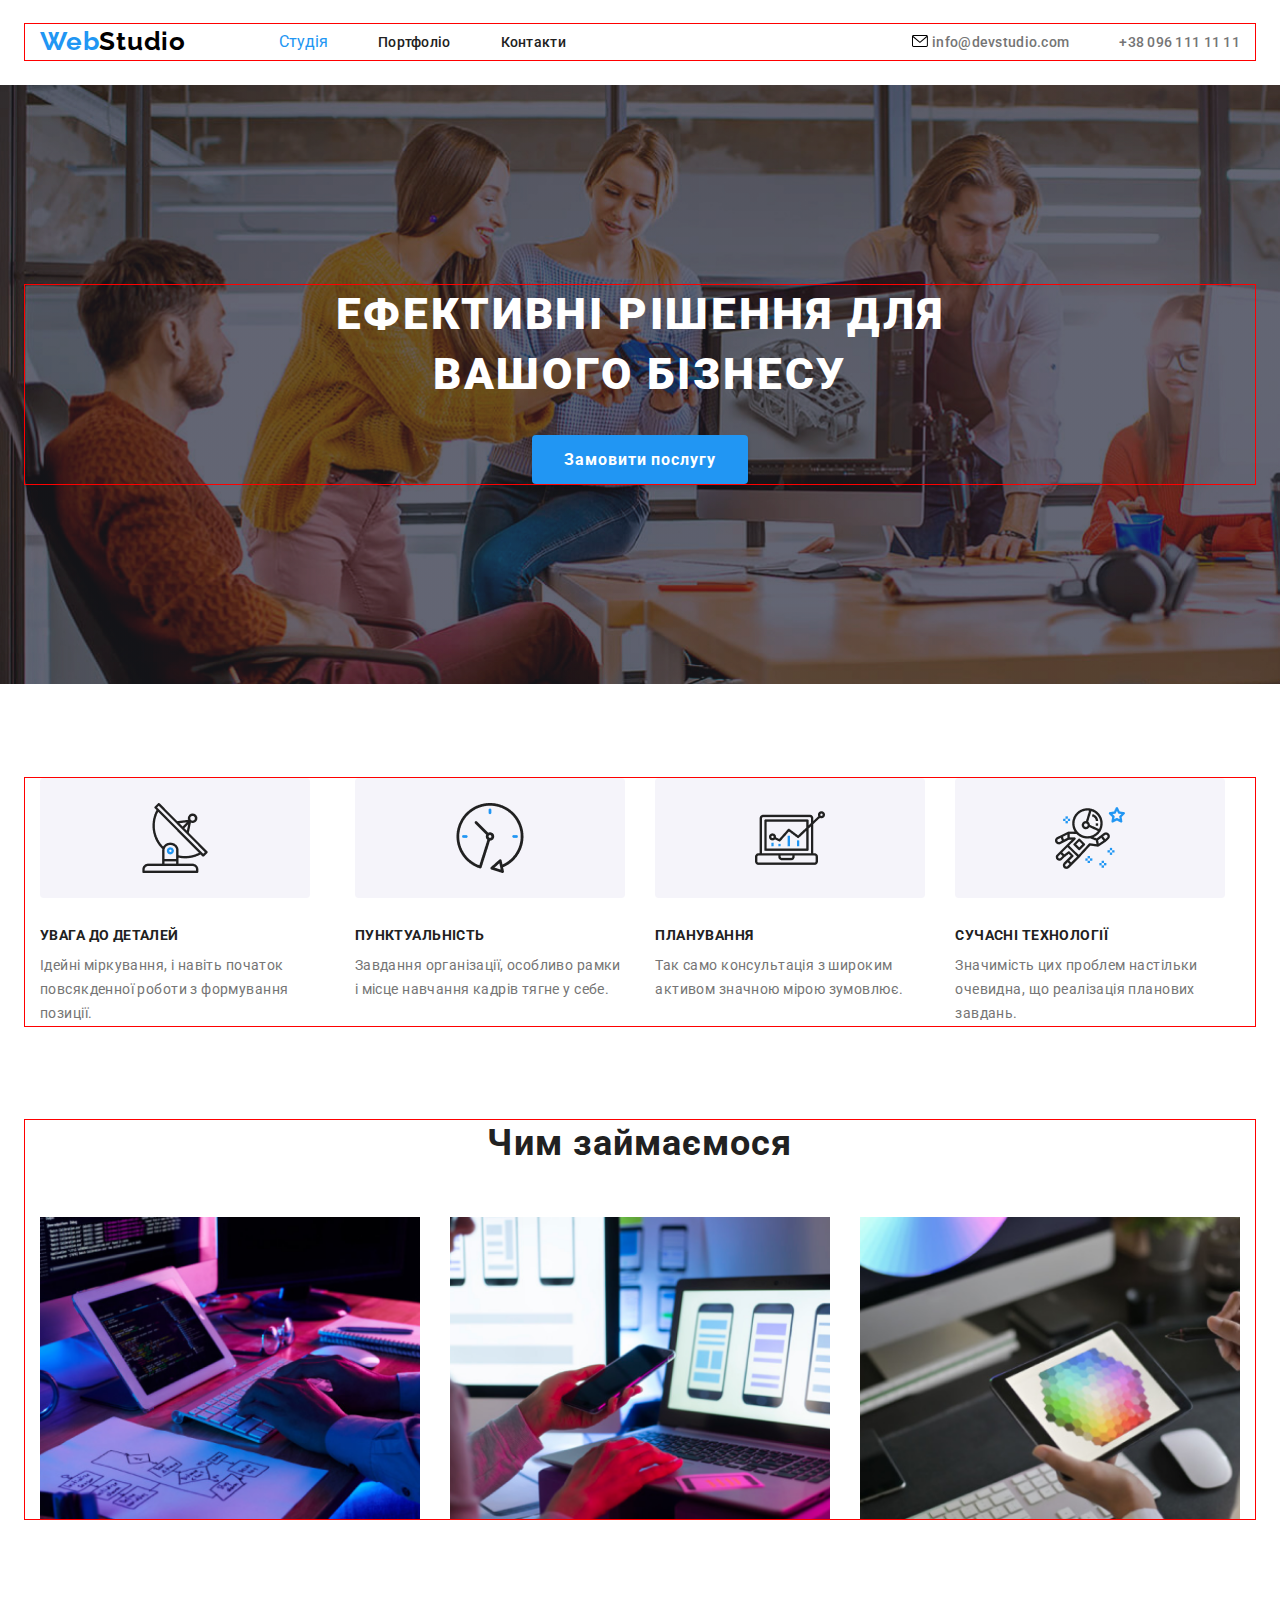
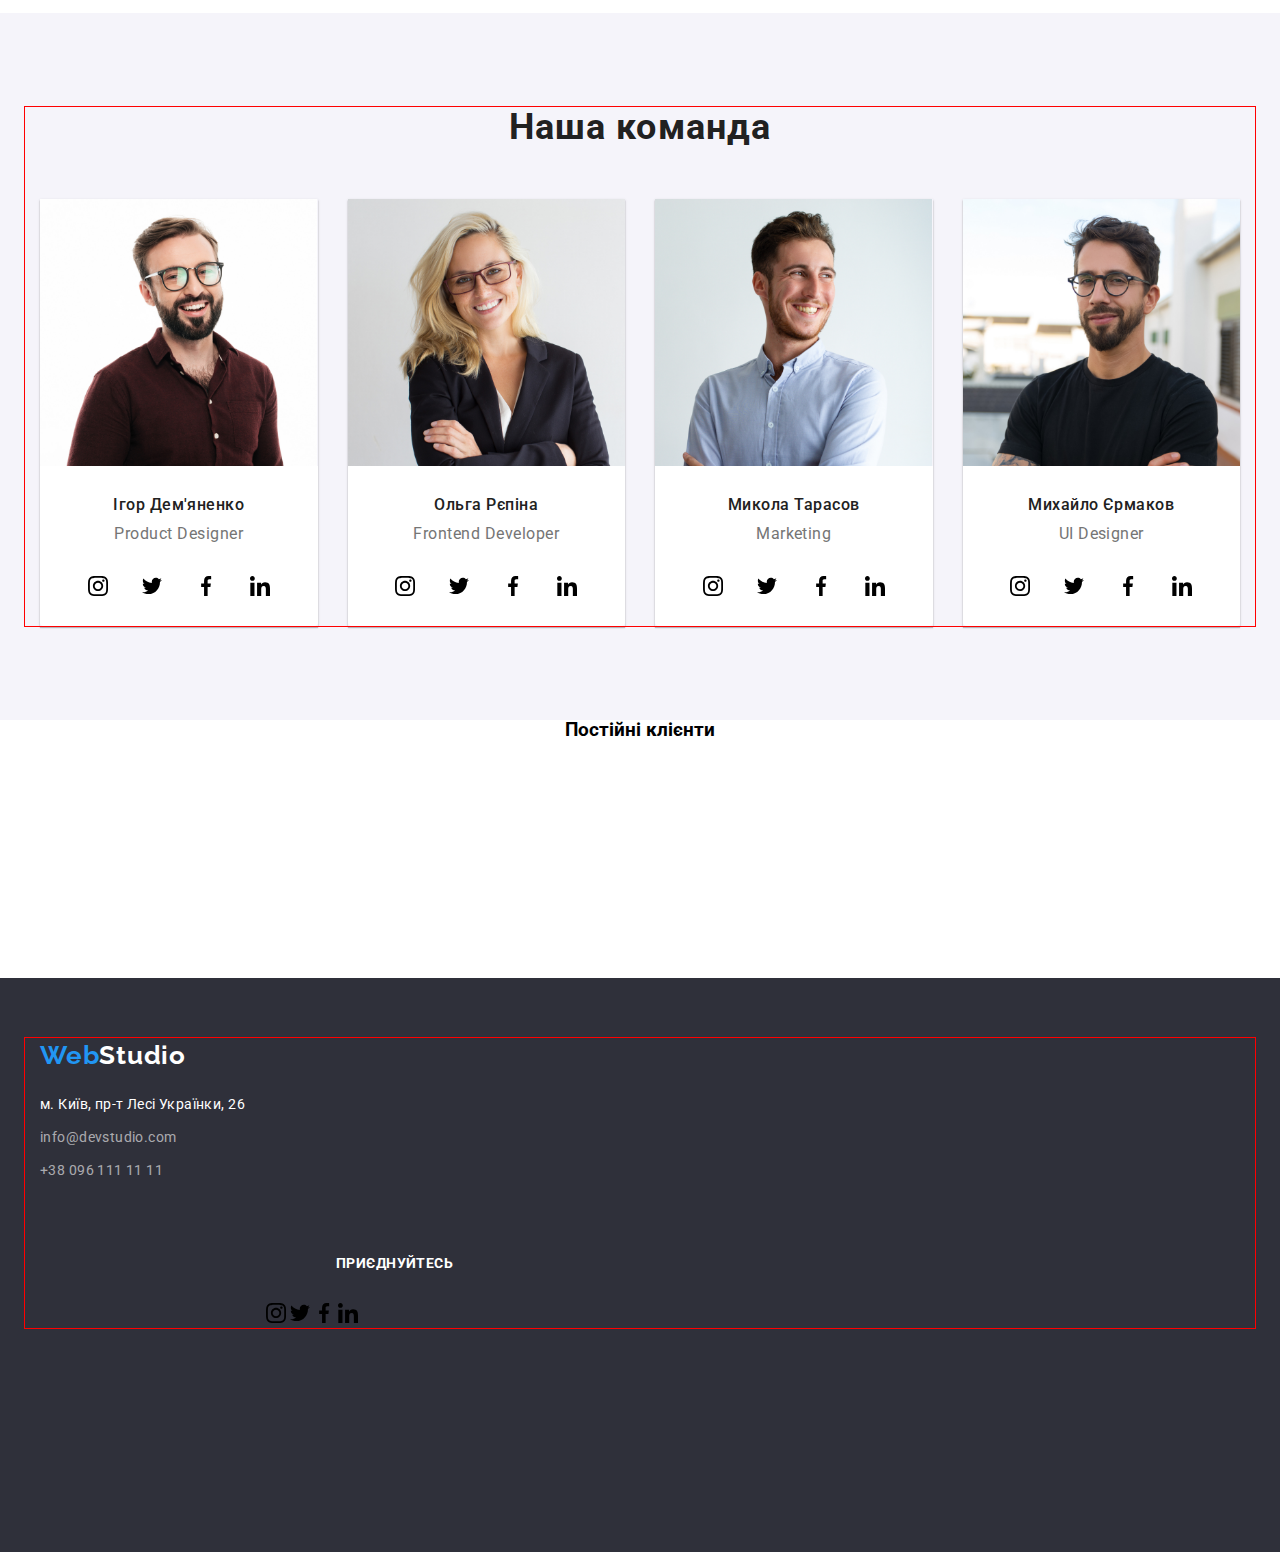
==== index.html @ fc120de4 "push" ====
<!DOCTYPE html>
<html lang="uk">
  <head>
    <meta charset="UTF-8" />
    <meta name="viewport" content="width=device-width, initial-scale=1.0" />
    <link rel="preconnect" href="https://fonts.googleapis.com" />
    <title>Домашння робота номер 4</title>
    <link rel="preconnect" href="https://fonts.gstatic.com" crossorigin />
    <link
      href="https://fonts.googleapis.com/css2?family=Raleway:ital,wght@0,100..900;1,100..900&display=swap"
      rel="stylesheet"
    />
    <link rel="preconnect" href="https://fonts.googleapis.com" />
    <link rel="preconnect" href="https://fonts.gstatic.com" crossorigin />
    <link
      href="https://fonts.googleapis.com/css2?family=Raleway:ital,wght@0,100..900;1,100..900&family=Roboto:ital,wght@0,100;0,300;0,400;0,500;0,700;0,900;1,100;1,300;1,400;1,500;1,700;1,900&display=swap"
      rel="stylesheet"
    />
    <link rel="stylesheet" href="./css/style.css" />
    <link rel="stylesheet" href="./css/normalize.css">
    <link rel="stylesheet" href="./css/reset.css">
  </head>
  <body>
    <header class="header">
      <div class="container header-box">
        <a href="./index.html" class="header-logo"><span class="header-blue">Web</span>Studio</a>
      <nav class="header-nav">
        <ul class="header-list">
          <li class="header-item">
            <a class="nav-studio" href="./index.html">Студія</a>
          </li>
          <li class="header-item">
            <a class="nav-link" href="./portfolio.html">Портфоліо</a>
          </li>
          <li class="header-item">
            <a class="nav-link" href="#">Контакти</a>
          </li>
        </ul>
      </nav>
        <ul class="contact-list">
          <li class="contact-item">
          
            <svg class="envelope-icon"> 
              <use href="/symbol.svg#icon-konvert"> 
            
              </use>
            </svg>
            <a class="contact-link" href="mailto:info@devstudio.com">info@devstudio.com</a>
          </li>
          <li class="contact-item">
            <src class="smartphone-icon">
              <use href="/symbol.svg#icon-smartphone">

              </use>
            </src>
           
            <a class="contact-link" href="tel:+380961111111">+38 096 111 11 11</a>
          </li>
        </ul>
    </div>
    </header>
    <main>
      <section class="hero">
        <div class="container">
        <h1 class="hero-title">Ефективні рішення для вашого бізнесу</h1>
        <button class="hero-button">Замовити послугу</button>
      </div>
      </section>  
      <section class="advantages">
        <div class="container">
        <ul class="advantages-list">
          <li class="advantages-item">
            <h3 class="list-title">УВАГА ДО ДЕТАЛЕЙ</h3>
            <p class="advantages-text">
              Ідейні міркування, і навіть початок повсякденної роботи з
              формування позиції.
            </p>
          </li>
          <li class="advantages-item">
            <h3 class="list-title">ПУНКТУАЛЬНІСТЬ</h3>
            <p class="advantages-text">
              Завдання організації, особливо рамки і місце навчання кадрів тягне
              у себе.
            </p>
          </li>
          <li class="advantages-item">
            <h3 class="list-title">ПЛАНУВАННЯ</h3>
            <p class="advantages-text">
              Так само консультація з широким активом значною мірою зумовлює.
            </p>
          </li>
          <li class="advantages-item">
            <h3 class="list-title">СУЧАСНІ ТЕХНОЛОГІЇ</h3>
            <p class="advantages-text">
              Значимість цих проблем настільки очевидна, що реалізація планових
              завдань.
            </p>
          </li>
        </ul>
      </div>
      </section>
      <section class="work">
        <div class="container">
        <h2 class="work-title">Чим займаємося</h2>
        <ul class="work-list">
          <li class="work-item">
            <img src="./img/program.png" alt="Написання коду" class="work-img"/>
          </li>
          <li class="work-item">
            <img src="./img/telefon.png" alt="Розробка сайту" class="work-img"/>
          </li>
          <li class="work-item">
            <img src="./img/tablet.png" alt="Дизайн сайту" class="work-img" />
          </li>
        </ul>
      </div>
      </section>
      <section class="team-section">
        <div class="container">
          <h2 class="team-title">Наша команда</h2>
        <ul class="team-box">
          <li class="team-item">
            <img
              src="./img/igor.jpg"
              alt="молодяга в коричневій сорочці"
              class="team-picture"
            />
            <div class="team-vraper">
            <h3 class="team-list">Ігор Дем'яненко</h3>
            <p class="team-text">Product Designer</p>
          <ul class="vraper-item">
            <li class="vraper-list">
              <svg class="footer-icon">
                <use href="/symbol.svg#icon-instagram"></use>
              </svg>
             <svg class="footer-icon">
              <use href="/symbol.svg#icon-twitter"></use>
             </svg>
              <svg class="footer-icon">
                <use href="/symbol.svg#icon-facebook"></use>
              </svg>
              <svg class="footer-icon">
                <use href="/symbol.svg#icon-linkedin"></use>
              </svg>
          </li>
          </ul>
          
         
          </li>
          <li class="team-item">
            <img
              src="./img/olga.jpg"
              alt=" жінка в чорному піджаку"
              class="team-picture"/>
            <div class="team-vraper">
            <h3 class="team-list">Ольга Рєпіна</h3>
            <p class="team-text">Frontend Developer</p>
          <ul class="vraper-item">
              <li class="vraper-list">
                <svg class="footer-icon">
                  <use href="/symbol.svg#icon-instagram"></use>
                </svg>
               <svg class="footer-icon">
                <use href="/symbol.svg#icon-twitter"></use>
               </svg>
                <svg class="footer-icon">
                  <use href="/symbol.svg#icon-facebook"></use>
                </svg>
                <svg class="footer-icon">
                  <use href="/symbol.svg#icon-linkedin"></use>
                </svg>
            </li>
            </ul>
          </div>
          </li>
          <li class="team-item">
            <img
              src="./img/mikola.jpg"
              alt="молодяга в блакиній сорочці"
              class="team-picture"
            />
            <div class="team-vraper">
            <h3 class="team-list">Микола Тарасов</h3>
            <p class="team-text">Marketing</p>
          <ul class="vraper-item">
              <li class="vraper-list">
                <svg class="footer-icon">
                  <use href="/symbol.svg#icon-instagram"></use>
                </svg>
               <svg class="footer-icon">
                <use href="/symbol.svg#icon-twitter"></use>
               </svg>
                <svg class="footer-icon">
                  <use href="/symbol.svg#icon-facebook"></use>
                </svg>
                <svg class="footer-icon">
                  <use href="/symbol.svg#icon-linkedin"></use>
                </svg>
            </li>
            </ul>
          </div>
          </li>
          <li class="team-item">
            <img
              src="./img/misha.jpg"
              alt="молодяга в чорній футболці "
              class="team-picture"
            />
            <div class="team-vraper">
            <h3 class="team-list">Михайло Єрмаков</h3>
            <p class="team-text">UI Designer</p>
          <ul class="vraper-item">
              <li class="vraper-list">
               
                  <svg class="footer-icon">
                    <use href="/symbol.svg#icon-instagram"></use>
                  </svg>
                 <svg class="footer-icon">
                  <use href="/symbol.svg#icon-twitter"></use>
                 </svg>
                  <svg class="footer-icon">
                    <use href="/symbol.svg#icon-facebook"></use>
                  </svg>
                  <svg class="footer-icon">
                    <use href="/symbol.svg#icon-linkedin"></use>
                  </svg>
            </li>
            </ul>
          </div>
          </li>
        </ul>
        </div>
      </section>
      <section class="loyal-customer">
        <h3 class="customer-title">Постійні клієнти</h3>
        <ul class="customer-list">
<li class="customer-item"><src><use href="/symbol.svg#icon-yaco"></use></src></li>
<li class="customer-item"><src><use href="/symbol.svg#icon-company"></use></src></li>
<li class="customer-item"><src><use href="/symbol.svg#"></use></src></li>
<li class="customer-item"><src><use href="/symbol.svg#"></use></src></li>
<li class="customer-item"><src><use href="/symbol.svg#"></use></src></li>
<li class="customer-item"><src><use href="/symbol.svg#"></use></src></li>
</ul>
      </section>
    </main>
    <footer class="footer">
      <div class="container">
      <a href="./index.html" class="footer-logo">
        <span class="footer-web">Web</span ><span class="footer-studio">Studio</span></a>
        
      <address class="address">
        <a href="http://surl.li/tvaqo" target="_blank" class="address-link">
          м. Київ, пр-т Лесі Українки, 26</a>
        <ul class="footer-list">
          <li class="footer-item">
            <a href="mailto:info@devstudio.com" class="footer-link"
              >info@devstudio.com</a>
          </li>
          <li class="footer-item">
            <a href="tel:+380961111111" class="footer-link"
              >+38 096 111 11 11</a
            >
          </li>
        </ul>
        <ul class="list-icon">
           <li class="item-icon">
            <h4 class="footer-title">приєднуйтесь</h4>
            <svg class="footer-icon">
              <use href="/symbol.svg#icon-instagram"></use>
            </svg>
            <svg class="footer-icon">
              <use href="/symbol.svg#icon-twitter"></use>
            </svg>
            <svg class="footer-icon">
              <use href="/symbol.svg#icon-facebook"></use>
            </svg>
            <svg class="footer-icon">
              <use href="/symbol.svg#icon-linkedin"></use>
            </svg>
          </li>
        </ul>
      </address>
      </div>
    </footer>
  </body>
</html>
---- css/style.css ----
:root {
  --accent-color: #2196f3;
    --logo-color: #000;
    --text-color: #212121;
    --additional-color: #757575;
    --footer-namber: rgba(255, 255, 255, 0.6);
    --footer-background: #2f303a;
    --team-background: #f5f4fa;
    --main-background: #fff;
  }
  
  body {
    font-family: "Roboto", "sans-serif";
  }
  
  .container {
    width: 1200px;
    padding-left: 15px;
    padding-right: 15px;
    margin-left: auto;
    margin-right: auto;
    outline: 1px solid red;
  }
  
  .header {
    padding-top: 24px;
    padding-bottom: 25px;
  }
  
  .header-box {
    display: flex;
    align-items: center;
  }
  
  .header-blue {
    color: var(--accent-color);
    font-family: "Raleway", sans-serif;
    font-size: 26px;
    font-weight: 700;
    line-height: 1.38;
    letter-spacing: 0.78px;
  }
  
  .header-logo {
    color: var(--logo-color);
    font-family: "Raleway", sans-serif;
    font-size: 26px;
    font-weight: 700;
    line-height: 1.38;
    letter-spacing: 0.78px;
    margin-right: 93px;
  }
  
  .header-list {
    display: flex;
    gap: 50px;
  }
  
  .nav-link:hover{
    color: var(--accent-color);
  }
  
  .nav-studio {
    color: var(--accent-color);
  }
  
  .nav-link {
    color: var(--text-color);
    font-size: 14px;
    font-weight: 500;
    line-height: 1.14;
    letter-spacing: 0.28px;
  }
  
  
  .contact-list {
    display: flex;
    gap: 50px;
    margin-left: auto;
  }

  .envelope-icon:hover {
    fill: var(--accent-color);
  }
  
  .envelope-icon {
    all: unset; 
    width: 16px;
    height: 12px;
  }

  .smartphone-icon:hover {
    background-color: var(--accent-color);
  }

  .smartphone-icon {
    all: unset; 
    width: 10px;
    height: 16px;
  }
  .contact-link:hover{
    color: var(--accent-color);
  }

  .contact-link {
    color: var(--additional-color);
    font-size: 14px;
    font-weight: 500;
    line-height: 1.14;
    letter-spacing: 0.28px;
  }
  
  .hero {
    background-image: linear-gradient( rgba(47, 48, 58, 0.40), rgba(47, 48, 58, 0.40)), url(../img/zal.jpg);
    padding-top: 200px;
    padding-bottom: 200px;
    text-align: center;
    background-size: cover;
   

  }
  .hero-title {
    color: var(--main-background);
    width: 696px;
    font-weight: 900;
    text-align: center;
    font-size: 44px;
    line-height: 1.36;
    font-size: 44px;
    letter-spacing: 2.64px;
    text-transform: uppercase;
    margin-bottom: 30px;
    margin-left: auto;
    margin-right: auto;
  }
  .hero-button {
    background-color: var(--accent-color);
    color: var(--main-background);
    font-size: 16px;
    font-weight: 700;
    text-align: center;
    line-height: 1.87;
    letter-spacing: 0.96px;
    padding: 10px 32px;
    border: none;
    border-radius: 4px;
    box-shadow: 0px 4px 4px 0px rgba(0, 0, 0, 0.15);
  }
  
  .advantages {
    padding-top: 94px;
  }

  .advantages-item::before {
    content: "";
    width: 270px;
    height: 120px;
    border-radius: 4px;
    background-color: var(--team-background);
    background-image: url(../img/antenna.png);
    background-repeat: no-repeat;
    background-position: center;
    background-size: 70px;
    margin-bottom: 30px;
    display: block;
      }
      
      .advantages-item:nth-child(2)::before{
        background-image: url(../img/godini.png);
    
      }
    
      .advantages-item:nth-child(3)::before{
        background-image: url(../img/diagram.png);
        
      }
    
      .advantages-item:nth-child(4)::before{
        background-image: url(../img/astronavt.png);
      }
  
  .advantages-list {
    display: flex;
    gap: 30px;
  }
  
  .list-title {
    color: var(--text-color);
    font-size: 14px;
    font-weight: 700;
    line-height: 1.14;
    letter-spacing: 0.42px;
    text-transform: uppercase;
    margin-bottom: 10px;
  }
  
  .advantages-text {
    color: var(--additional-color);
    font-size: 14px;
    font-weight: 400;
    line-height: 1.71;
    letter-spacing: 0.42px;
  }
  
  .work {
    padding-top: 94px;
    padding-bottom: 94px;
  }
  
  .work-title {
    color: var(--text-color);
    text-align: center;
    font-size: 36px;
    font-weight: 700;
    line-height: 1.31;
    letter-spacing: 1.08px;
    margin-bottom: 50px;
  }

  .team-picture {
    max-width: 100%;
  }
  
  .work-list {
    display: flex;
    gap: 30px;
  }
  
  .work-item {
    flex-basis: calc((100% - 60px) / 3);
  }
  
  .work-img {
    width: 100%;
  }
  
  .team-section {
    padding-top: 94px;
    padding-bottom: 94px;
    background-color: var(--team-background);
  }
  
  .team-title {
    color: var(--text-color);
    text-align: center;
    font-size: 36px;
    font-weight: 700;
    line-height: 1.16;
    letter-spacing: 1.08px;
    margin-bottom: 50px;
  }
  
  .team-box {
    display: flex;
    gap: 30px;
  }
  
  .team-item {
    flex-basis:calc((100% - 90px) / 4);
    box-shadow: 0px 1px 3px 0px rgba(0, 0, 0, 0.12), 0px 1px 1px 0px rgba(0, 0, 0, 0.14), 0px 2px 1px 0px rgba(0, 0, 0, 0.20);
  }
  
  .team-vraper {
    padding-top: 30px;
    padding-bottom: 30px;
    background-color: var(--main-background);
    border-radius: 0px 0px 4px 4px;

  }
  
  .team-list {
    color: var(--text-color);
    font-size: 16px;
    font-weight: 500;
    line-height: 1.18;
    letter-spacing: 0.48px;
    text-align: center;
    margin-bottom: 10px;
    border-radius: 0px 0px 4px 4px;
  }
  
  .team-text {
    color: var(--additional-color);
    font-size: 16px;
    font-weight: 400;
    line-height: 1.18;
    letter-spacing: 0.48px;
    text-align: center;
  }

  .vraper-list:hover {
    background-color: var(--accent-color);
  }
  .vraper-list {
    display: flex;
    gap: 34px;
  justify-content: center;
  
}

.customer-title {
  display: flex;
  justify-content: center;
  padding-bottom: 236px;
}




  
  footer {
    background-color: var(--footer-background);
    color: var(--main-background);
    padding-top: 60px;
    padding-bottom: 60px;
  }
  
  .address {
    margin-top: 20px;
    font-style: normal;
  }
  
  .footer-list {
    margin-top: 9px;
  }

.list-icon {
  margin-left: 156px;
}

  
  .footer-web {
    color: var(--accent-color);
  font-family: Raleway;
  font-size: 26px;
  font-weight: 700;
  line-height:1.38;
  letter-spacing: 0.78px;
  }
  
  .footer-studio {
    color:var(--main-background);
  font-family: Raleway;
  font-size: 26px;
  font-weight: 700;
  line-height: 1.38;
  letter-spacing: 0.78px;
  }
  
  .address-link {
    color: var(--main-background);
    font-size: 14px;
    font-weight: 400;
    line-height: 1.71;
    letter-spacing: 0.42px;
  }
  
  .footer-link {
    color:var(--footer-namber);
  font-size: 14px;
  font-weight: 400;
  line-height: 1.71;
  letter-spacing: 0.42px;
  }
  
  .footer-item {
    margin-top: 9px;
  }

  .item-icon {
    margin-left: 70px;
    margin-bottom: 164px;

  }

  .footer-title {
    color:var(--main-background);
font-family: Roboto;
font-size: 14px;
font-style: normal;
font-weight: 700;
line-height: normal;
letter-spacing: 0.42px;
text-transform: uppercase;
margin-left: 70px;
margin-top: 72px;
  }
  
.footer-icon {
  height: 20px;
  width: 20px;
  gap: 34px;
  margin-top: 32px;
}
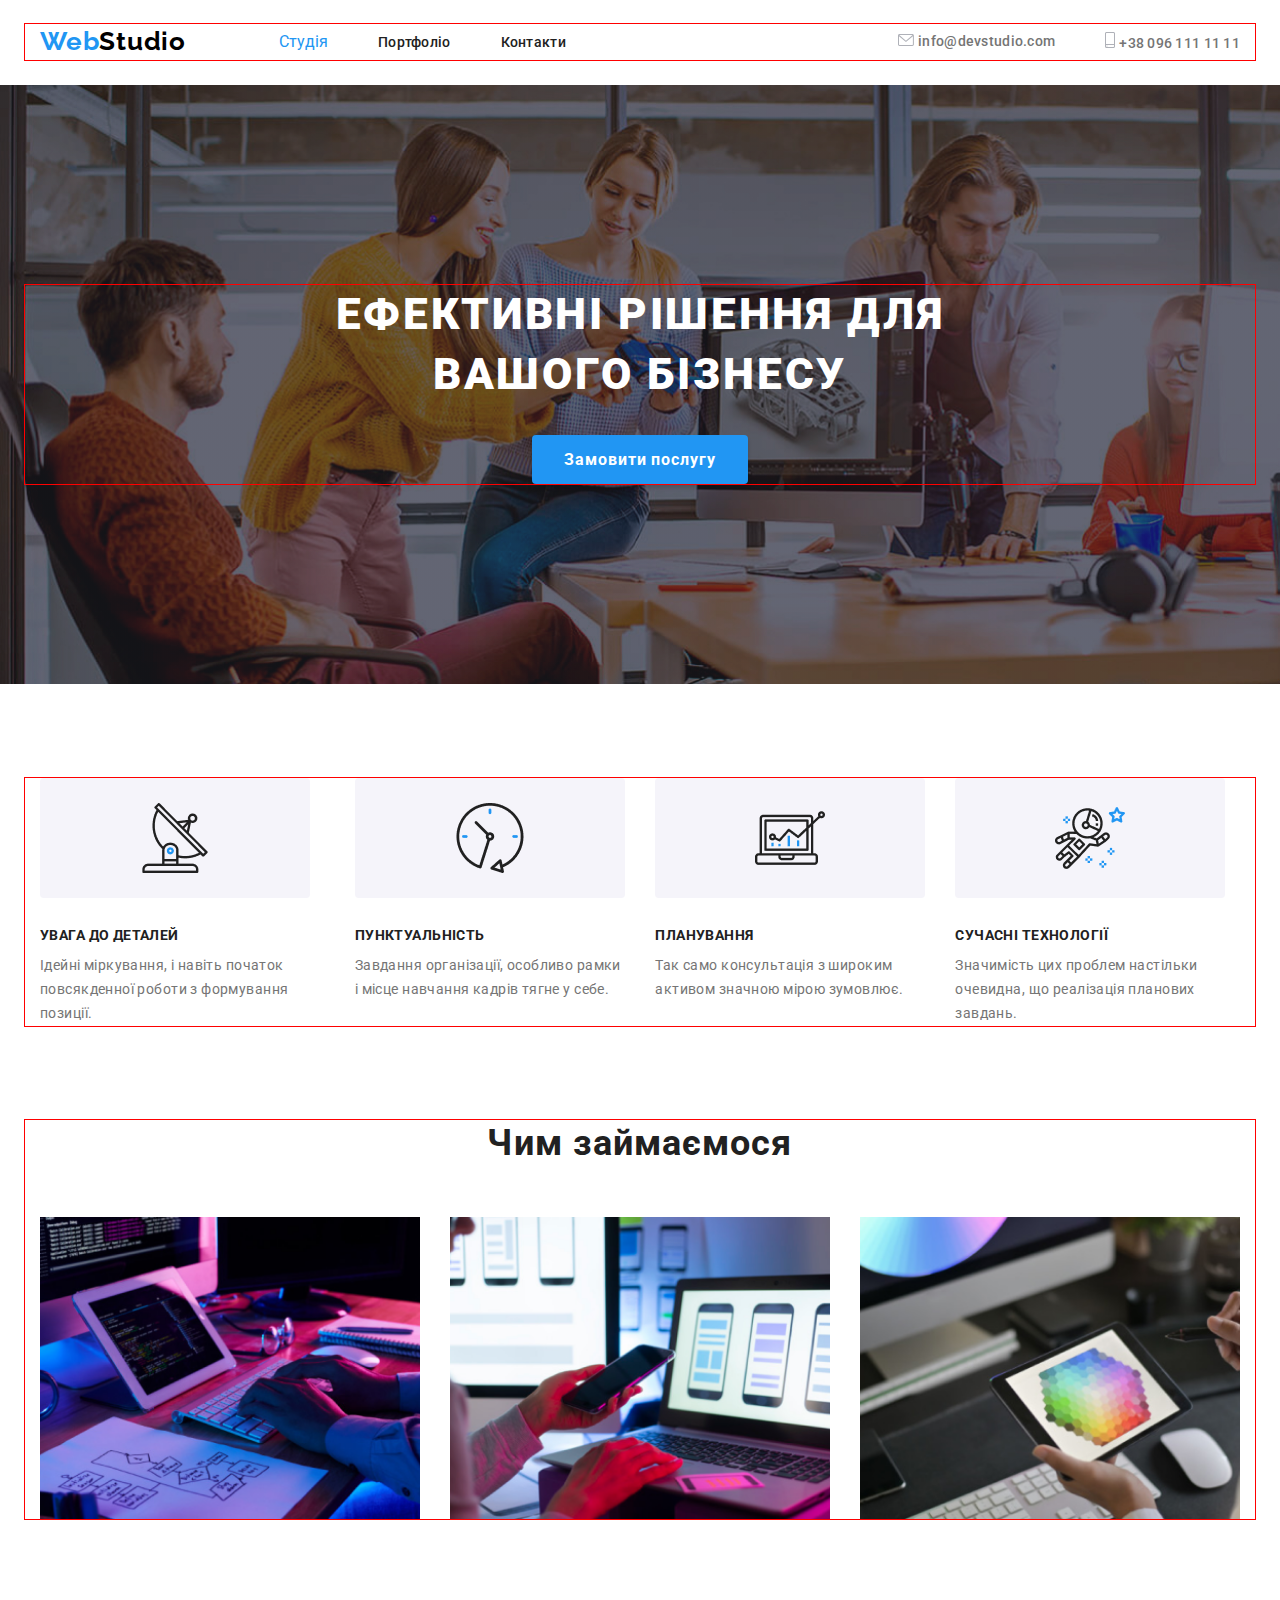
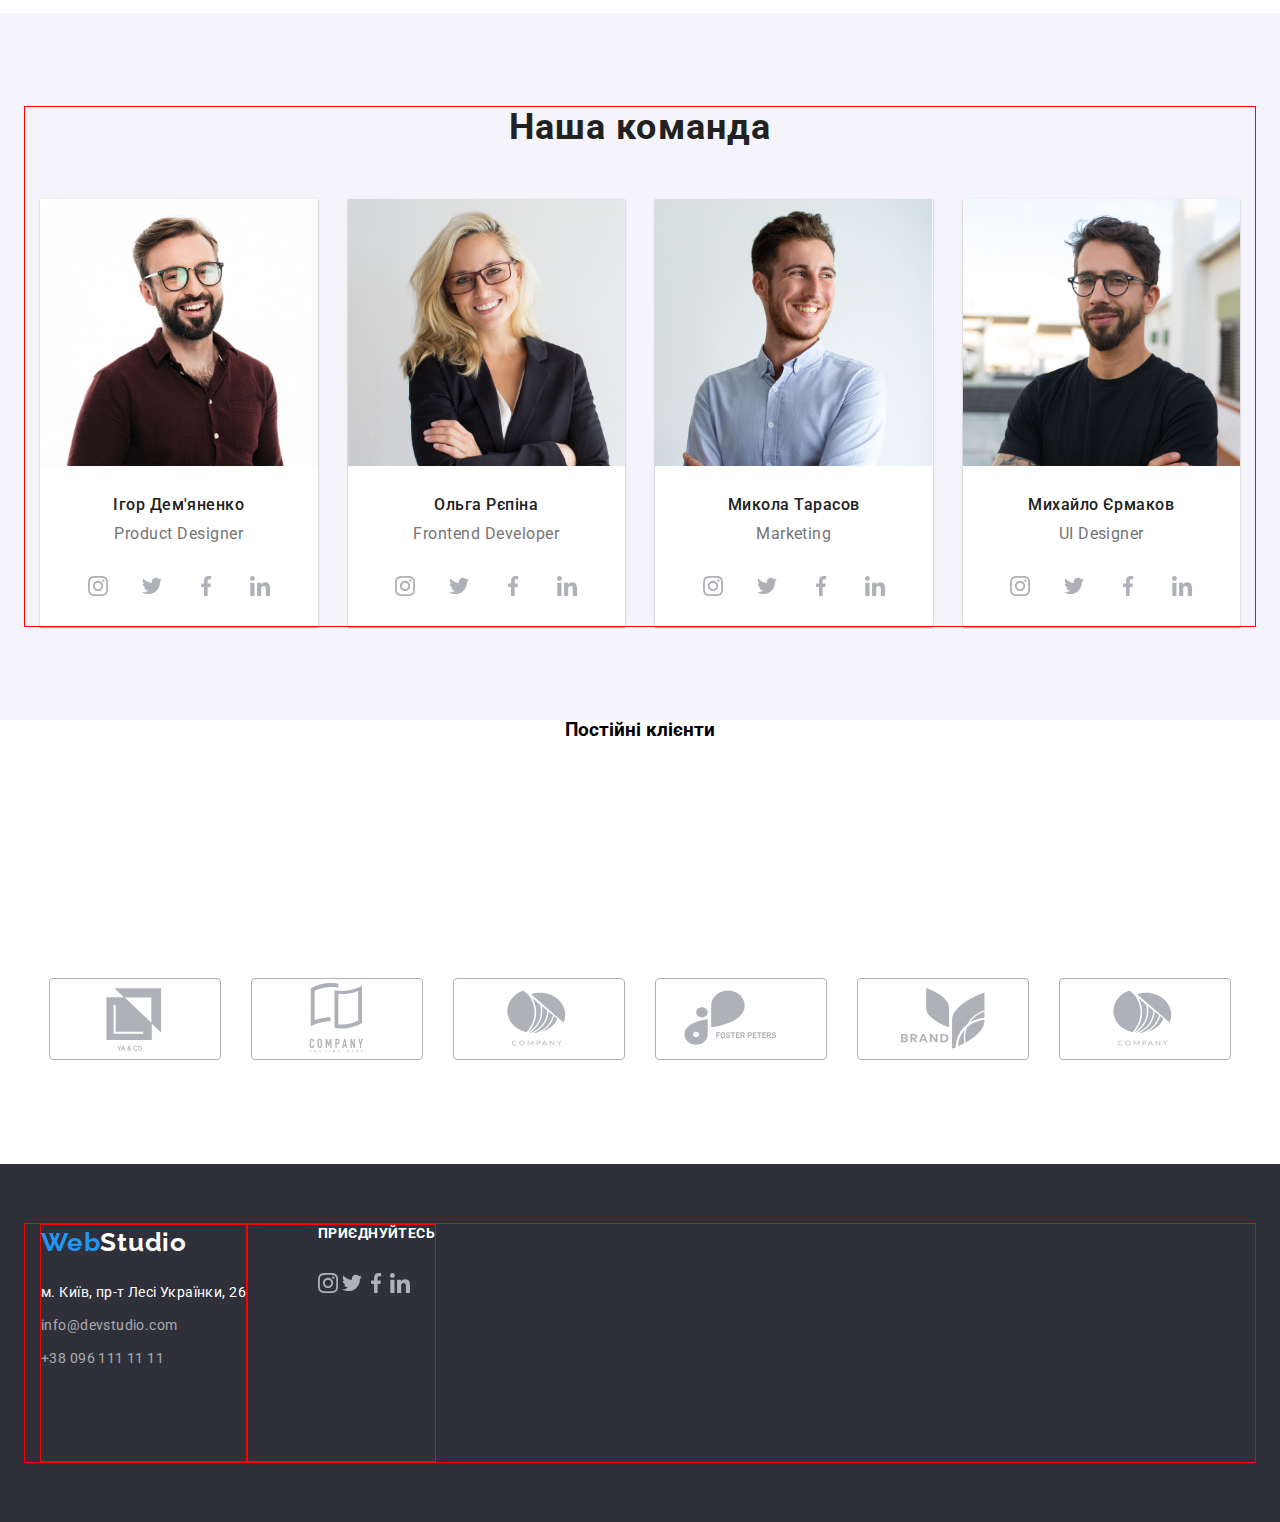
==== commit 722a30d0: "fix" ====
--- a/index.html
+++ b/index.html
@@ -48,11 +48,11 @@
             <a class="contact-link" href="mailto:info@devstudio.com">info@devstudio.com</a>
           </li>
           <li class="contact-item">
-            <src class="smartphone-icon">
+            <svg class="smartphone-icon">
               <use href="/symbol.svg#icon-smartphone">
 
               </use>
-            </src>
+            </svg>
            
             <a class="contact-link" href="tel:+380961111111">+38 096 111 11 11</a>
           </li>
@@ -234,17 +234,18 @@
       <section class="loyal-customer">
         <h3 class="customer-title">Постійні клієнти</h3>
         <ul class="customer-list">
-<li class="customer-item"><src><use href="/symbol.svg#icon-yaco"></use></src></li>
-<li class="customer-item"><src><use href="/symbol.svg#icon-company"></use></src></li>
-<li class="customer-item"><src><use href="/symbol.svg#"></use></src></li>
-<li class="customer-item"><src><use href="/symbol.svg#"></use></src></li>
-<li class="customer-item"><src><use href="/symbol.svg#"></use></src></li>
-<li class="customer-item"><src><use href="/symbol.svg#"></use></src></li>
+<li class="customer-item"><svg class="customer-icon" fill="#AFB1B8"><use href="/symbol.svg#icon-yaco" ></use></svg></li>
+<li class="customer-item"><svg class="customer-icon"  fill="#AFB1B8"><use href="/symbol.svg#icon-taglinehere"></use></svg></li>
+<li class="customer-item"><svg class="customer-icon" fill="#AFB1B8"><use href="/symbol.svg#icon-company"></use></svg></li>
+<li class="customer-item"><svg class="customer-icon" fill="#AFB1B8"><use href="/symbol.svg#icon-fosterpeters"></use></svg></li>
+<li class="customer-item"><svg class="customer-icon" fill="#AFB1B8"><use href="/symbol.svg#icon-band"></use></svg></li>
+<li class="customer-item"><svg class="customer-icon" fill="#AFB1B8"><use href="/symbol.svg#icon-company"></use></svg></li>
 </ul>
       </section>
     </main>
     <footer class="footer">
-      <div class="container">
+      <div class="container vraper-footer ">
+        <div class="footer-container">
       <a href="./index.html" class="footer-logo">
         <span class="footer-web">Web</span ><span class="footer-studio">Studio</span></a>
         
@@ -262,6 +263,7 @@
             >
           </li>
         </ul>
+      </div>
         <ul class="list-icon">
            <li class="item-icon">
             <h4 class="footer-title">приєднуйтесь</h4>
--- a/css/style.css
+++ b/css/style.css
@@ -1,399 +1,412 @@
-
-
 :root {
   --accent-color: #2196f3;
-    --logo-color: #000;
-    --text-color: #212121;
-    --additional-color: #757575;
-    --footer-namber: rgba(255, 255, 255, 0.6);
-    --footer-background: #2f303a;
-    --team-background: #f5f4fa;
-    --main-background: #fff;
-  }
-  
-  body {
-    font-family: "Roboto", "sans-serif";
-  }
-  
-  .container {
-    width: 1200px;
-    padding-left: 15px;
-    padding-right: 15px;
-    margin-left: auto;
-    margin-right: auto;
-    outline: 1px solid red;
-  }
-  
-  .header {
-    padding-top: 24px;
-    padding-bottom: 25px;
-  }
-  
-  .header-box {
-    display: flex;
-    align-items: center;
-  }
-  
-  .header-blue {
-    color: var(--accent-color);
-    font-family: "Raleway", sans-serif;
-    font-size: 26px;
-    font-weight: 700;
-    line-height: 1.38;
-    letter-spacing: 0.78px;
-  }
-  
-  .header-logo {
-    color: var(--logo-color);
-    font-family: "Raleway", sans-serif;
-    font-size: 26px;
-    font-weight: 700;
-    line-height: 1.38;
-    letter-spacing: 0.78px;
-    margin-right: 93px;
-  }
-  
-  .header-list {
-    display: flex;
-    gap: 50px;
-  }
-  
-  .nav-link:hover{
-    color: var(--accent-color);
-  }
-  
-  .nav-studio {
-    color: var(--accent-color);
-  }
-  
-  .nav-link {
-    color: var(--text-color);
-    font-size: 14px;
-    font-weight: 500;
-    line-height: 1.14;
-    letter-spacing: 0.28px;
-  }
-  
-  
-  .contact-list {
-    display: flex;
-    gap: 50px;
-    margin-left: auto;
-  }
-
-  .envelope-icon:hover {
-    fill: var(--accent-color);
-  }
-  
-  .envelope-icon {
-    all: unset; 
-    width: 16px;
-    height: 12px;
-  }
-
-  .smartphone-icon:hover {
-    background-color: var(--accent-color);
-  }
-
-  .smartphone-icon {
-    all: unset; 
-    width: 10px;
-    height: 16px;
-  }
-  .contact-link:hover{
-    color: var(--accent-color);
-  }
-
-  .contact-link {
-    color: var(--additional-color);
-    font-size: 14px;
-    font-weight: 500;
-    line-height: 1.14;
-    letter-spacing: 0.28px;
-  }
-  
-  .hero {
-    background-image: linear-gradient( rgba(47, 48, 58, 0.40), rgba(47, 48, 58, 0.40)), url(../img/zal.jpg);
-    padding-top: 200px;
-    padding-bottom: 200px;
-    text-align: center;
-    background-size: cover;
-   
-
-  }
-  .hero-title {
-    color: var(--main-background);
-    width: 696px;
-    font-weight: 900;
-    text-align: center;
-    font-size: 44px;
-    line-height: 1.36;
-    font-size: 44px;
-    letter-spacing: 2.64px;
-    text-transform: uppercase;
-    margin-bottom: 30px;
-    margin-left: auto;
-    margin-right: auto;
-  }
-  .hero-button {
-    background-color: var(--accent-color);
-    color: var(--main-background);
-    font-size: 16px;
-    font-weight: 700;
-    text-align: center;
-    line-height: 1.87;
-    letter-spacing: 0.96px;
-    padding: 10px 32px;
-    border: none;
-    border-radius: 4px;
-    box-shadow: 0px 4px 4px 0px rgba(0, 0, 0, 0.15);
-  }
-  
-  .advantages {
-    padding-top: 94px;
-  }
-
-  .advantages-item::before {
-    content: "";
-    width: 270px;
-    height: 120px;
-    border-radius: 4px;
-    background-color: var(--team-background);
-    background-image: url(../img/antenna.png);
-    background-repeat: no-repeat;
-    background-position: center;
-    background-size: 70px;
-    margin-bottom: 30px;
-    display: block;
-      }
-      
-      .advantages-item:nth-child(2)::before{
-        background-image: url(../img/godini.png);
-    
-      }
-    
-      .advantages-item:nth-child(3)::before{
-        background-image: url(../img/diagram.png);
-        
-      }
-    
-      .advantages-item:nth-child(4)::before{
-        background-image: url(../img/astronavt.png);
-      }
-  
-  .advantages-list {
-    display: flex;
-    gap: 30px;
-  }
-  
-  .list-title {
-    color: var(--text-color);
-    font-size: 14px;
-    font-weight: 700;
-    line-height: 1.14;
-    letter-spacing: 0.42px;
-    text-transform: uppercase;
-    margin-bottom: 10px;
-  }
-  
-  .advantages-text {
-    color: var(--additional-color);
-    font-size: 14px;
-    font-weight: 400;
-    line-height: 1.71;
-    letter-spacing: 0.42px;
-  }
-  
-  .work {
-    padding-top: 94px;
-    padding-bottom: 94px;
-  }
-  
-  .work-title {
-    color: var(--text-color);
-    text-align: center;
-    font-size: 36px;
-    font-weight: 700;
-    line-height: 1.31;
-    letter-spacing: 1.08px;
-    margin-bottom: 50px;
-  }
-
-  .team-picture {
-    max-width: 100%;
-  }
-  
-  .work-list {
-    display: flex;
-    gap: 30px;
-  }
-  
-  .work-item {
-    flex-basis: calc((100% - 60px) / 3);
-  }
-  
-  .work-img {
-    width: 100%;
-  }
-  
-  .team-section {
-    padding-top: 94px;
-    padding-bottom: 94px;
-    background-color: var(--team-background);
-  }
-  
-  .team-title {
-    color: var(--text-color);
-    text-align: center;
-    font-size: 36px;
-    font-weight: 700;
-    line-height: 1.16;
-    letter-spacing: 1.08px;
-    margin-bottom: 50px;
-  }
-  
-  .team-box {
-    display: flex;
-    gap: 30px;
-  }
-  
-  .team-item {
-    flex-basis:calc((100% - 90px) / 4);
-    box-shadow: 0px 1px 3px 0px rgba(0, 0, 0, 0.12), 0px 1px 1px 0px rgba(0, 0, 0, 0.14), 0px 2px 1px 0px rgba(0, 0, 0, 0.20);
-  }
-  
-  .team-vraper {
-    padding-top: 30px;
-    padding-bottom: 30px;
-    background-color: var(--main-background);
-    border-radius: 0px 0px 4px 4px;
-
-  }
-  
-  .team-list {
-    color: var(--text-color);
-    font-size: 16px;
-    font-weight: 500;
-    line-height: 1.18;
-    letter-spacing: 0.48px;
-    text-align: center;
-    margin-bottom: 10px;
-    border-radius: 0px 0px 4px 4px;
-  }
-  
-  .team-text {
-    color: var(--additional-color);
-    font-size: 16px;
-    font-weight: 400;
-    line-height: 1.18;
-    letter-spacing: 0.48px;
-    text-align: center;
-  }
-
-  .vraper-list:hover {
-    background-color: var(--accent-color);
-  }
-  .vraper-list {
-    display: flex;
-    gap: 34px;
-  justify-content: center;
-  
-}
-
-.customer-title {
-  display: flex;
-  justify-content: center;
-  padding-bottom: 236px;
-}
-
-
-
-
-  
-  footer {
-    background-color: var(--footer-background);
-    color: var(--main-background);
-    padding-top: 60px;
-    padding-bottom: 60px;
-  }
-  
-  .address {
-    margin-top: 20px;
-    font-style: normal;
-  }
-  
-  .footer-list {
-    margin-top: 9px;
-  }
-
-.list-icon {
-  margin-left: 156px;
-}
-
-  
-  .footer-web {
-    color: var(--accent-color);
-  font-family: Raleway;
-  font-size: 26px;
-  font-weight: 700;
-  line-height:1.38;
-  letter-spacing: 0.78px;
-  }
-  
-  .footer-studio {
-    color:var(--main-background);
-  font-family: Raleway;
+  --logo-color: #000;
+  --text-color: #212121;
+  --additional-color: #757575;
+  --footer-namber: rgba(255, 255, 255, 0.6);
+  --footer-background: #2f303a;
+  --team-background: #f5f4fa;
+  --main-background: #fff;
+}
+
+body {
+  font-family: "Roboto", "sans-serif";
+}
+
+.container {
+  width: 1200px;
+  padding-left: 15px;
+  padding-right: 15px;
+  margin-left: auto;
+  margin-right: auto;
+  outline: 1px solid red;
+}
+
+.header {
+  padding-top: 24px;
+  padding-bottom: 25px;
+}
+
+.header-box {
+  display: flex;
+  align-items: center;
+}
+
+.header-blue {
+  color: var(--accent-color);
+  font-family: "Raleway", sans-serif;
   font-size: 26px;
   font-weight: 700;
   line-height: 1.38;
   letter-spacing: 0.78px;
-  }
-  
-  .address-link {
-    color: var(--main-background);
-    font-size: 14px;
-    font-weight: 400;
-    line-height: 1.71;
-    letter-spacing: 0.42px;
-  }
-  
-  .footer-link {
-    color:var(--footer-namber);
+}
+
+.header-logo {
+  color: var(--logo-color);
+  font-family: "Raleway", sans-serif;
+  font-size: 26px;
+  font-weight: 700;
+  line-height: 1.38;
+  letter-spacing: 0.78px;
+  margin-right: 93px;
+}
+
+.header-list {
+  display: flex;
+  gap: 50px;
+}
+
+.nav-link:hover {
+  color: var(--accent-color);
+}
+
+.nav-studio {
+  color: var(--accent-color);
+}
+
+.nav-link {
+  color: var(--text-color);
+  font-size: 14px;
+  font-weight: 500;
+  line-height: 1.14;
+  letter-spacing: 0.28px;
+}
+
+.contact-list {
+  display: flex;
+  gap: 50px;
+  margin-left: auto;
+}
+
+.envelope-icon:hover {
+  fill: var(--accent-color);
+}
+
+.envelope-icon {
+  all: unset;
+  width: 16px;
+  height: 12px;
+ 
+}
+
+.smartphone-icon:hover {
+  fill: var(--accent-color);
+}
+
+.smartphone-icon {
+  all: unset;
+  width: 10px;
+  height: 16px;
+}
+.contact-link:hover {
+  color: var(--accent-color);
+}
+
+.contact-link {
+  color: var(--additional-color);
+  font-size: 14px;
+  font-weight: 500;
+  line-height: 1.14;
+  letter-spacing: 0.28px;
+}
+
+.hero {
+  background-image: linear-gradient(
+      rgba(47, 48, 58, 0.4),
+      rgba(47, 48, 58, 0.4)
+    ),
+    url(../img/zal.jpg);
+  padding-top: 200px;
+  padding-bottom: 200px;
+  text-align: center;
+  background-size: cover;
+}
+.hero-title {
+  color: var(--main-background);
+  width: 696px;
+  font-weight: 900;
+  text-align: center;
+  font-size: 44px;
+  line-height: 1.36;
+  font-size: 44px;
+  letter-spacing: 2.64px;
+  text-transform: uppercase;
+  margin-bottom: 30px;
+  margin-left: auto;
+  margin-right: auto;
+}
+.hero-button {
+  background-color: var(--accent-color);
+  color: var(--main-background);
+  font-size: 16px;
+  font-weight: 700;
+  text-align: center;
+  line-height: 1.87;
+  letter-spacing: 0.96px;
+  padding: 10px 32px;
+  border: none;
+  border-radius: 4px;
+  box-shadow: 0px 4px 4px 0px rgba(0, 0, 0, 0.15);
+}
+
+.advantages {
+  padding-top: 94px;
+}
+
+.advantages-item::before {
+  content: "";
+  width: 270px;
+  height: 120px;
+  border-radius: 4px;
+  background-color: var(--team-background);
+  background-image: url(../img/antenna.png);
+  background-repeat: no-repeat;
+  background-position: center;
+  background-size: 70px;
+  margin-bottom: 30px;
+  display: block;
+}
+
+.advantages-item:nth-child(2)::before {
+  background-image: url(../img/godini.png);
+}
+
+.advantages-item:nth-child(3)::before {
+  background-image: url(../img/diagram.png);
+}
+
+.advantages-item:nth-child(4)::before {
+  background-image: url(../img/astronavt.png);
+}
+
+.advantages-list {
+  display: flex;
+  gap: 30px;
+}
+
+.list-title {
+  color: var(--text-color);
+  font-size: 14px;
+  font-weight: 700;
+  line-height: 1.14;
+  letter-spacing: 0.42px;
+  text-transform: uppercase;
+  margin-bottom: 10px;
+}
+
+.advantages-text {
+  color: var(--additional-color);
   font-size: 14px;
   font-weight: 400;
   line-height: 1.71;
   letter-spacing: 0.42px;
-  }
+}
+
+.work {
+  padding-top: 94px;
+  padding-bottom: 94px;
+}
+
+.work-title {
+  color: var(--text-color);
+  text-align: center;
+  font-size: 36px;
+  font-weight: 700;
+  line-height: 1.31;
+  letter-spacing: 1.08px;
+  margin-bottom: 50px;
+}
+
+.team-picture {
+  max-width: 100%;
+}
+
+.work-list {
+  display: flex;
+  gap: 30px;
+}
+
+.work-item {
+  flex-basis: calc((100% - 60px) / 3);
+}
+
+.work-img {
+  width: 100%;
+}
+
+.team-section {
+  padding-top: 94px;
+  padding-bottom: 94px;
+  background-color: var(--team-background);
+}
+
+.team-title {
+  color: var(--text-color);
+  text-align: center;
+  font-size: 36px;
+  font-weight: 700;
+  line-height: 1.16;
+  letter-spacing: 1.08px;
+  margin-bottom: 50px;
+}
+
+.team-box {
+  display: flex;
+  gap: 30px;
+}
+
+.team-item {
+  flex-basis: calc((100% - 90px) / 4);
+  box-shadow: 0px 1px 3px 0px rgba(0, 0, 0, 0.12),
+    0px 1px 1px 0px rgba(0, 0, 0, 0.14), 0px 2px 1px 0px rgba(0, 0, 0, 0.2);
+}
+
+.team-vraper {
+  padding-top: 30px;
+  padding-bottom: 30px;
+  background-color: var(--main-background);
+  border-radius: 0px 0px 4px 4px;
+}
+
+.team-list {
+  color: var(--text-color);
+  font-size: 16px;
+  font-weight: 500;
+  line-height: 1.18;
+  letter-spacing: 0.48px;
+  text-align: center;
+  margin-bottom: 10px;
+  border-radius: 0px 0px 4px 4px;
+}
+
+.team-text {
+  color: var(--additional-color);
+  font-size: 16px;
+  font-weight: 400;
+  line-height: 1.18;
+  letter-spacing: 0.48px;
+  text-align: center;
+}
+
+.vraper-list:hover {
+  background-color: var(--accent-color);
+}
+.vraper-list {
+  display: flex;
+  gap: 34px;
+  justify-content: center;
+}
+
+.customer-title {
+  display: flex;
+  justify-content: center;
+  padding-bottom: 236px;
+}
+
+.footer-container {
+  border: 1px solid red;
+}
+
+.vraper-footer {
+  display: flex;
+}
+
+footer {
+  background-color: var(--footer-background);
+  color: var(--main-background);
+  padding-top: 60px;
+  padding-bottom: 60px;
+}
+
+.address {
+  margin-top: 20px;
+  font-style: normal;
+}
+
+.footer-list {
+  margin-top: 9px;
+}
+
+.footer-web {
+  color: var(--accent-color);
+  font-family: Raleway;
+  font-size: 26px;
+  font-weight: 700;
+  line-height: 1.38;
+  letter-spacing: 0.78px;
+}
+
+.footer-studio {
+  color: var(--main-background);
+  font-family: Raleway;
+  font-size: 26px;
+  font-weight: 700;
+  line-height: 1.38;
+  letter-spacing: 0.78px;
+}
+
+.address-link {
+  color: var(--main-background);
+  font-size: 14px;
+  font-weight: 400;
+  line-height: 1.71;
+  letter-spacing: 0.42px;
+}
+
+.footer-link {
+  color: var(--footer-namber);
+  font-size: 14px;
+  font-weight: 400;
+  line-height: 1.71;
+  letter-spacing: 0.42px;
+}
+
+.footer-item {
+  margin-top: 9px;
+}
+
+.item-icon {
+  margin-left: 70px;
+  margin-bottom: 164px;
+}
+
+.customer-list {
+  display: flex;
+  justify-content: center;
+  margin-bottom: 100px;
+  gap: 30px;
+}
+
+.customer-icon {
+  border-radius: 4px;
+  border: 1px solid #afb1b8;
+  width: 170px;
+  height: 80px;
   
-  .footer-item {
-    margin-top: 9px;
-  }
-
-  .item-icon {
-    margin-left: 70px;
-    margin-bottom: 164px;
-
-  }
-
-  .footer-title {
-    color:var(--main-background);
-font-family: Roboto;
-font-size: 14px;
-font-style: normal;
-font-weight: 700;
-line-height: normal;
-letter-spacing: 0.42px;
-text-transform: uppercase;
-margin-left: 70px;
-margin-top: 72px;
-  }
-  
+}
+
+.customer-icon:hover {
+ fill: var(--accent-color);
+}
+
+.list-icon {
+  border: 1px solid red;
+}
+
+.footer-title {
+  color: var(--main-background);
+  font-family: Roboto;
+  font-size: 14px;
+  font-style: normal;
+  font-weight: 700;
+  line-height: normal;
+  letter-spacing: 0.42px;
+  text-transform: uppercase;
+}
+
 .footer-icon {
   height: 20px;
   width: 20px;
   gap: 34px;
   margin-top: 32px;
 }
-  
-  
-  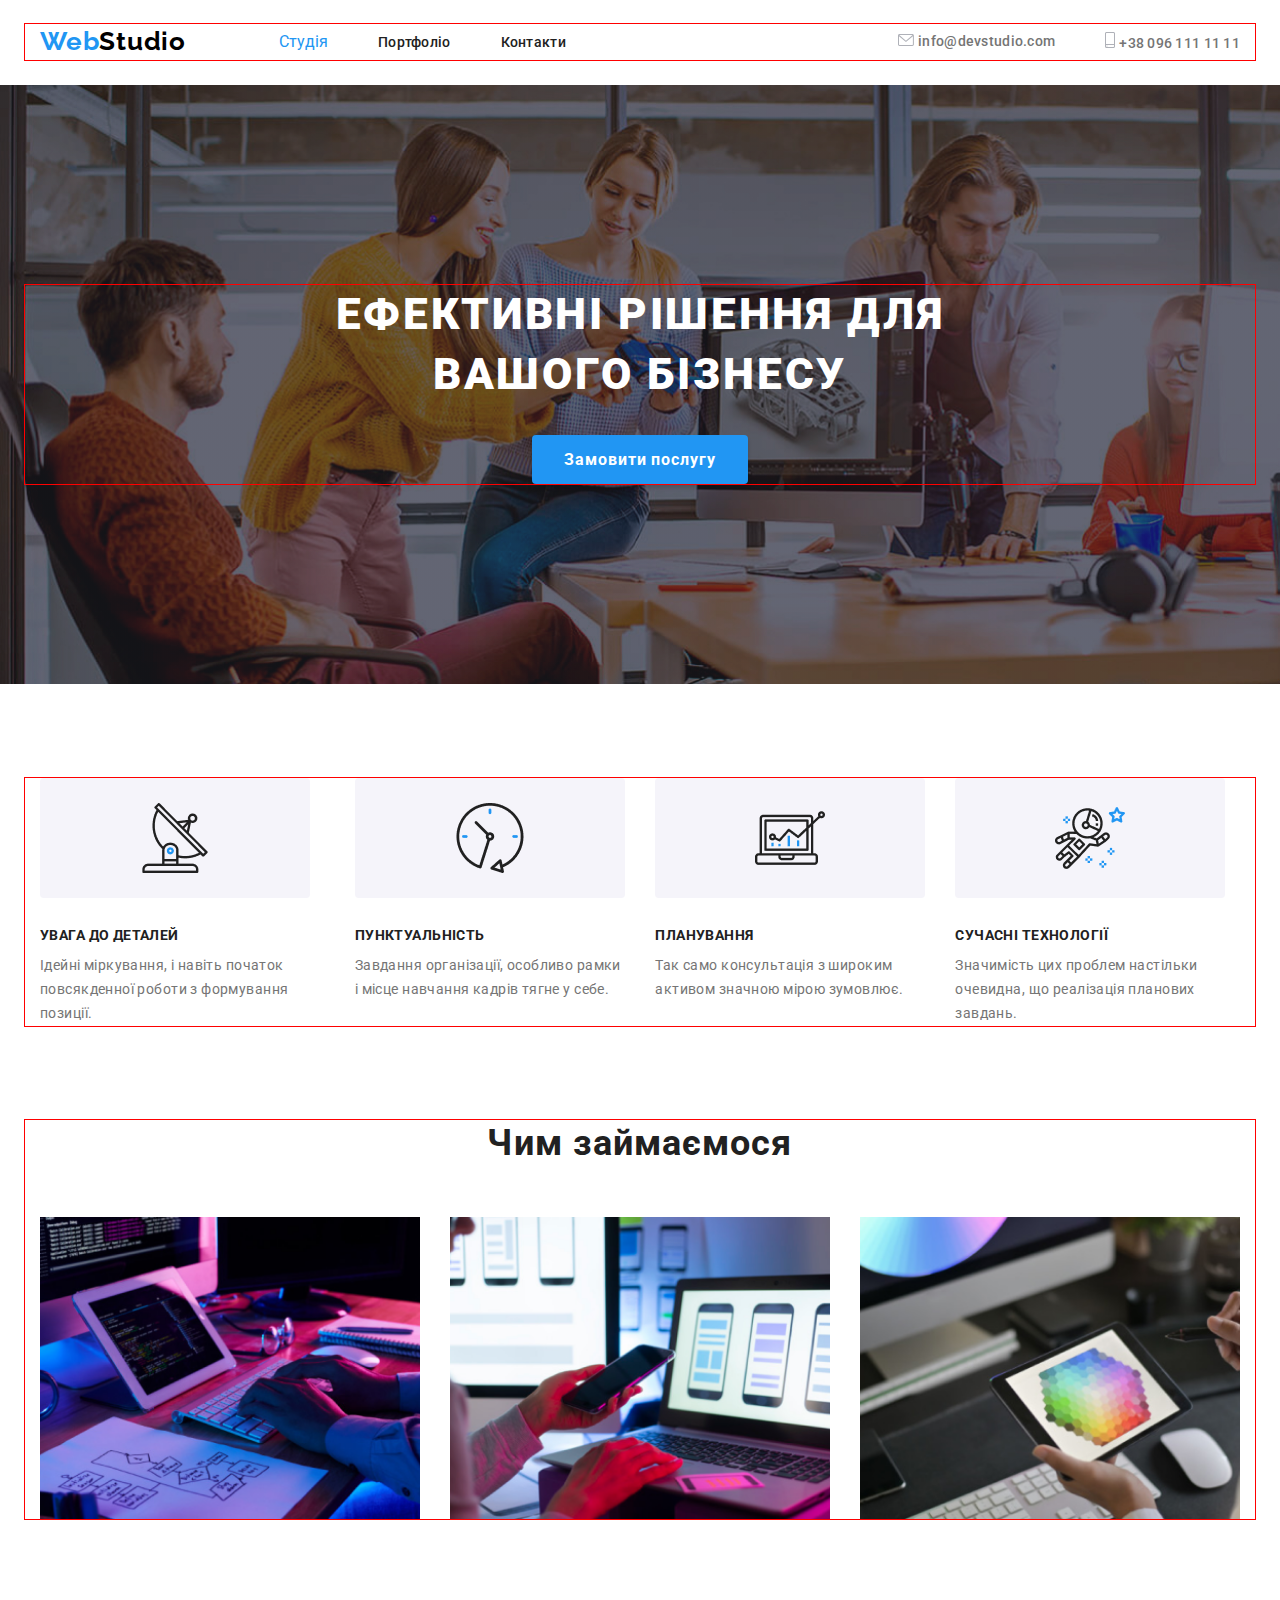
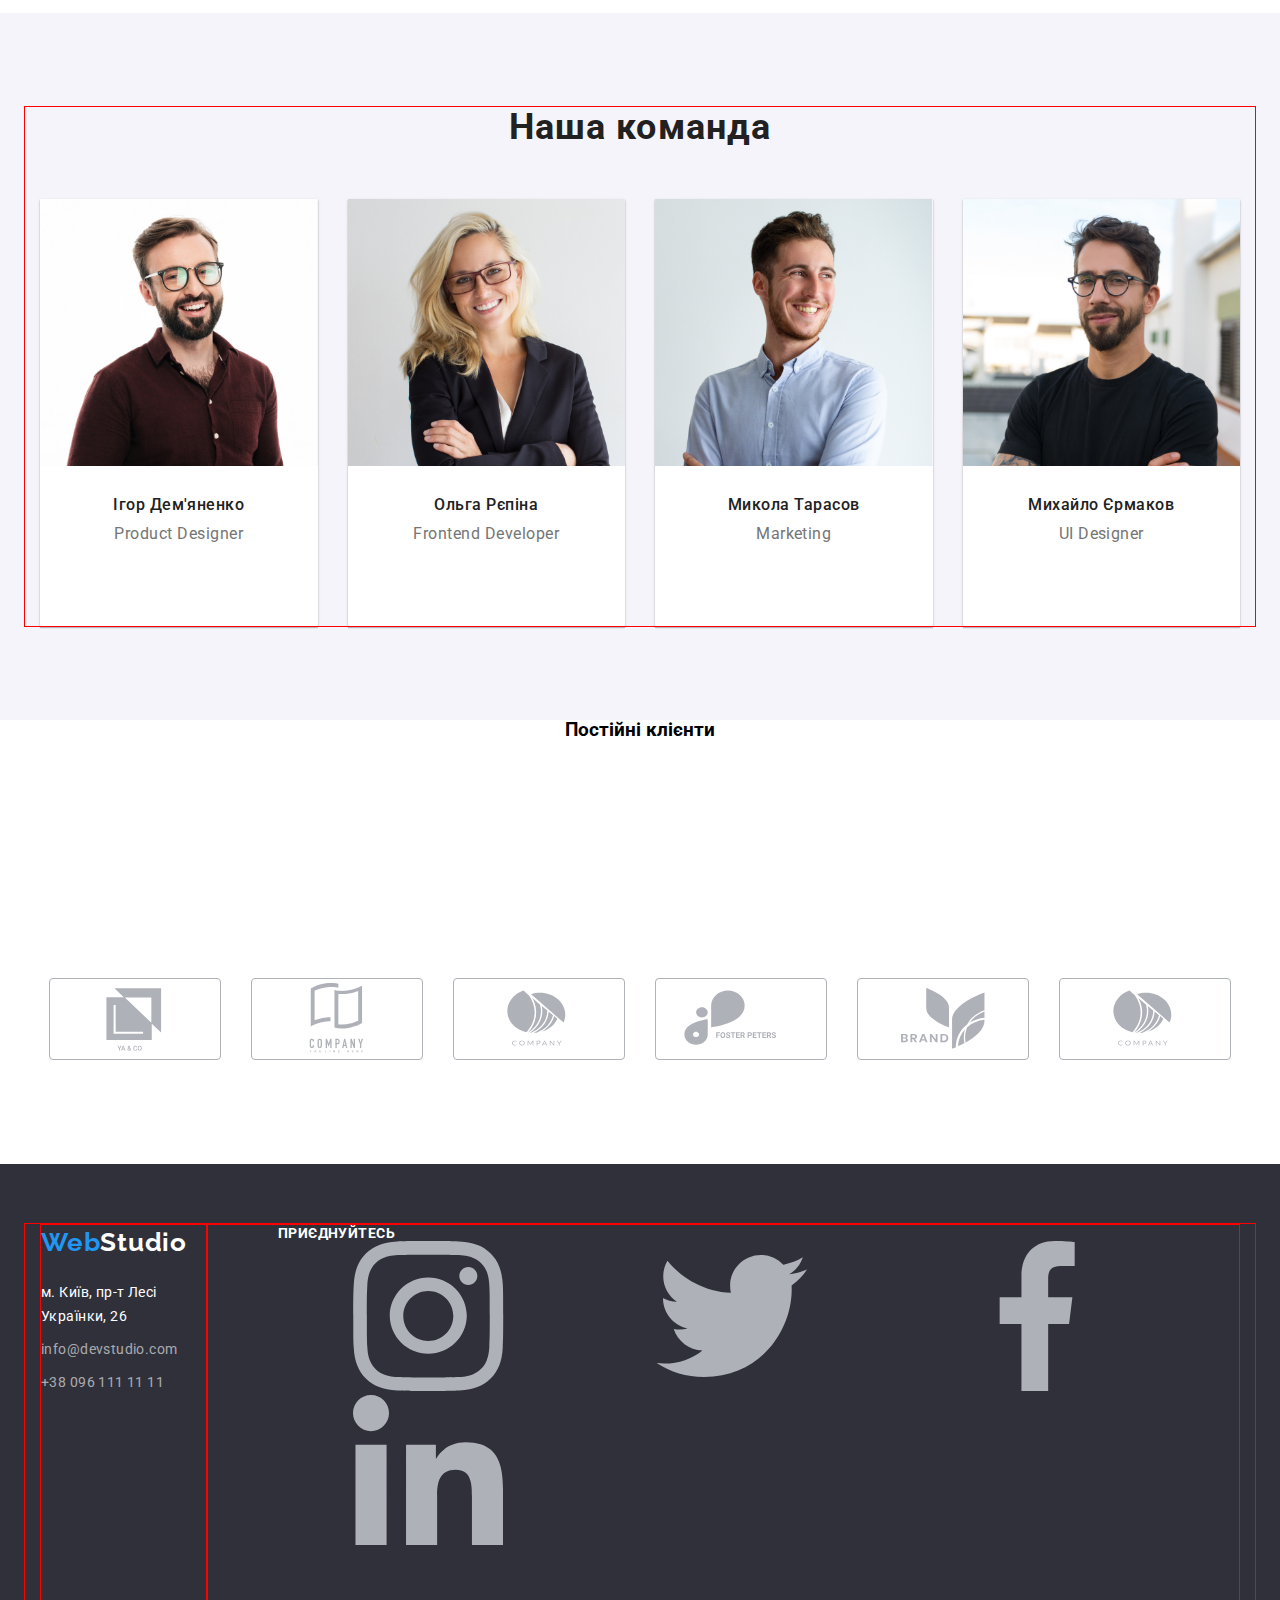
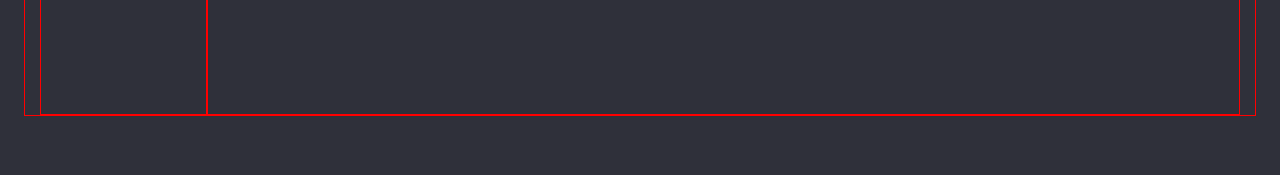
==== commit 714e5c3f: "fill" ====
--- a/index.html
+++ b/index.html
@@ -144,9 +144,6 @@
               </svg>
           </li>
           </ul>
-          
-         
-          </li>
           <li class="team-item">
             <img
               src="./img/olga.jpg"
@@ -212,23 +209,22 @@
           <ul class="vraper-item">
               <li class="vraper-list">
                
-                  <svg class="footer-icon">
+                  <svg class="footer-instagram">
                     <use href="/symbol.svg#icon-instagram"></use>
                   </svg>
-                 <svg class="footer-icon">
+                 <svg class="footer-twitter">
                   <use href="/symbol.svg#icon-twitter"></use>
                  </svg>
-                  <svg class="footer-icon">
+                  <svg class="footer-facebook">
                     <use href="/symbol.svg#icon-facebook"></use>
                   </svg>
-                  <svg class="footer-icon">
+                  <svg class="footer-linkedin">
                     <use href="/symbol.svg#icon-linkedin"></use>
                   </svg>
             </li>
             </ul>
           </div>
           </li>
-        </ul>
         </div>
       </section>
       <section class="loyal-customer">
--- a/css/style.css
+++ b/css/style.css
@@ -288,9 +288,6 @@
   text-align: center;
 }
 
-.vraper-list:hover {
-  background-color: var(--accent-color);
-}
 .vraper-list {
   display: flex;
   gap: 34px;
@@ -404,9 +401,37 @@
   text-transform: uppercase;
 }
 
-.footer-icon {
+.vraper-list {
   height: 20px;
   width: 20px;
   gap: 34px;
   margin-top: 32px;
 }
+
+.footer-instagram {
+  height: 20px;
+  width: 20px;
+  gap: 34px;
+  margin-top: 32px;
+}
+
+.footer-twitter {
+  height: 20px;
+  width: 20px;
+  gap: 34px;
+  margin-top: 32px;
+}
+
+.footer-facebook {
+  height: 20px;
+  width: 20px;
+  gap: 34px;
+  margin-top: 32px;
+}
+
+.footer-linkedin {
+  height: 20px;
+  width: 20px;
+  gap: 34px;
+  margin-top: 32px;
+}
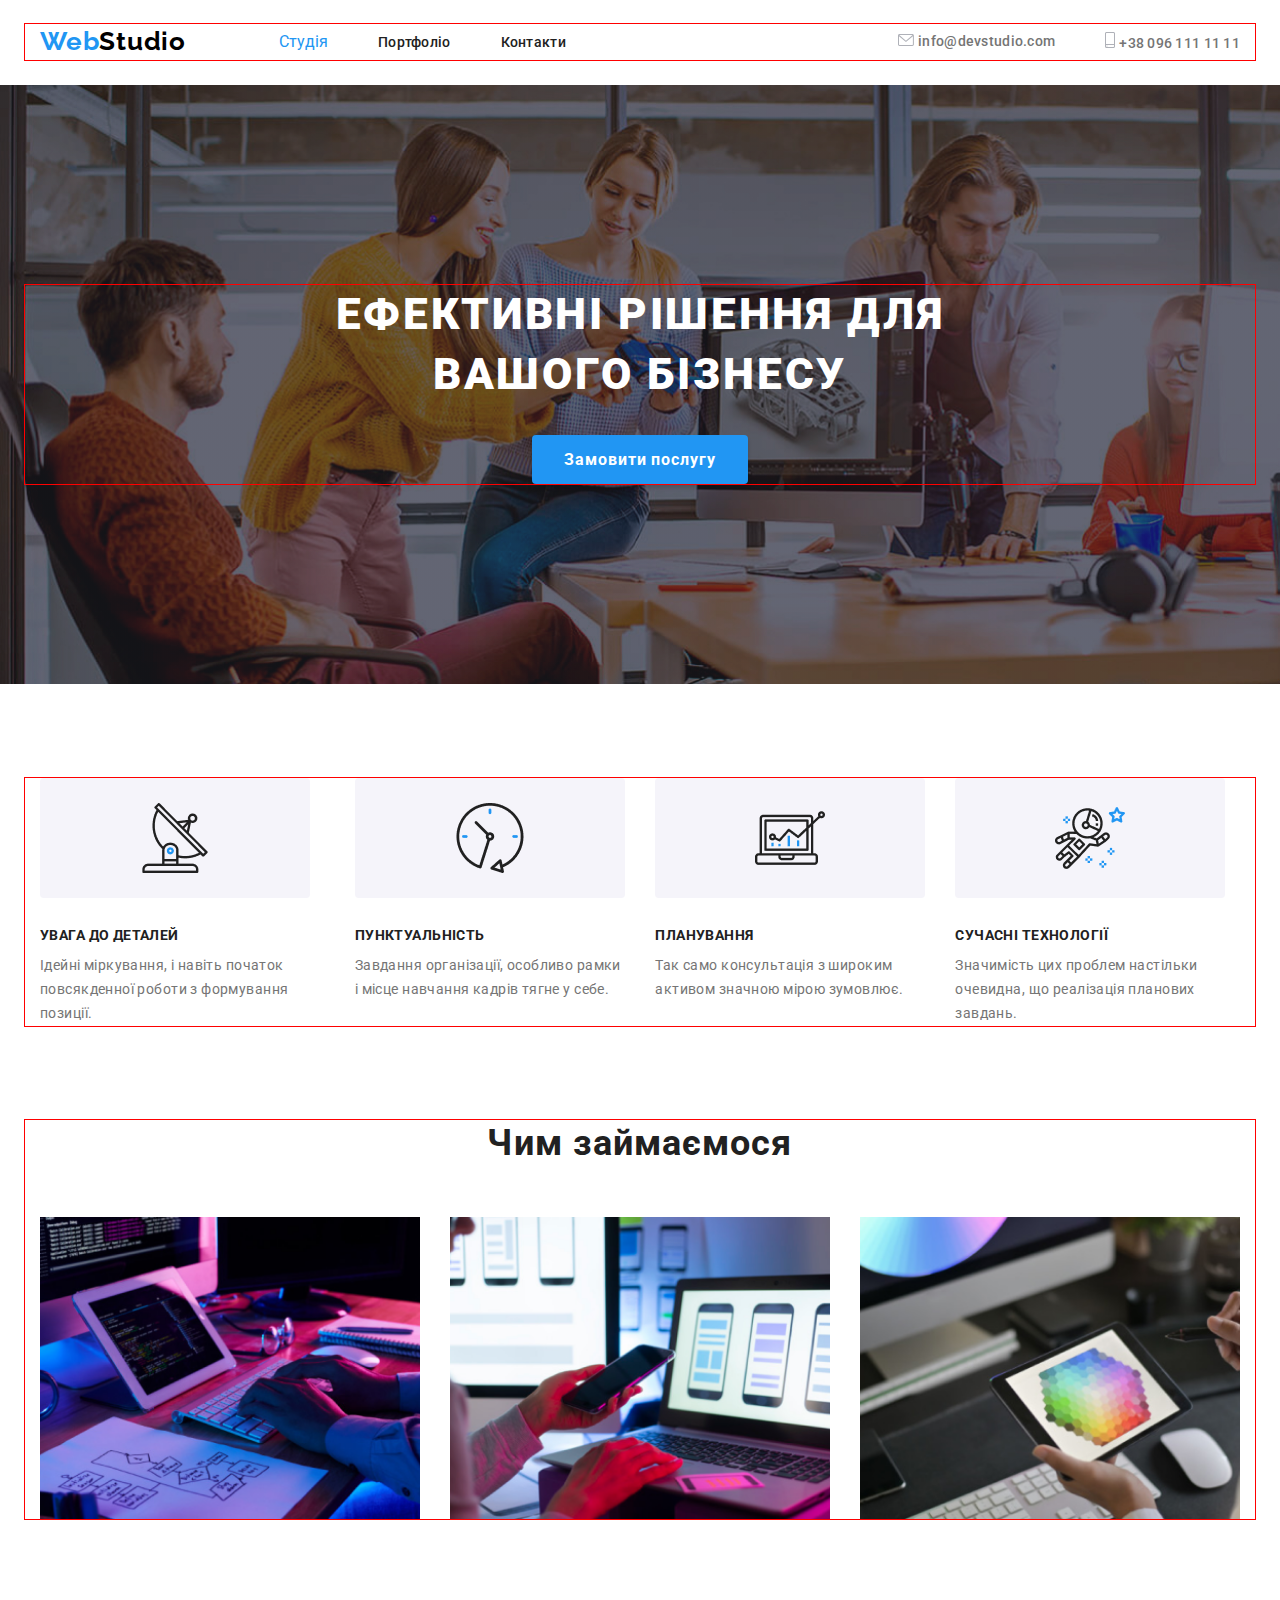
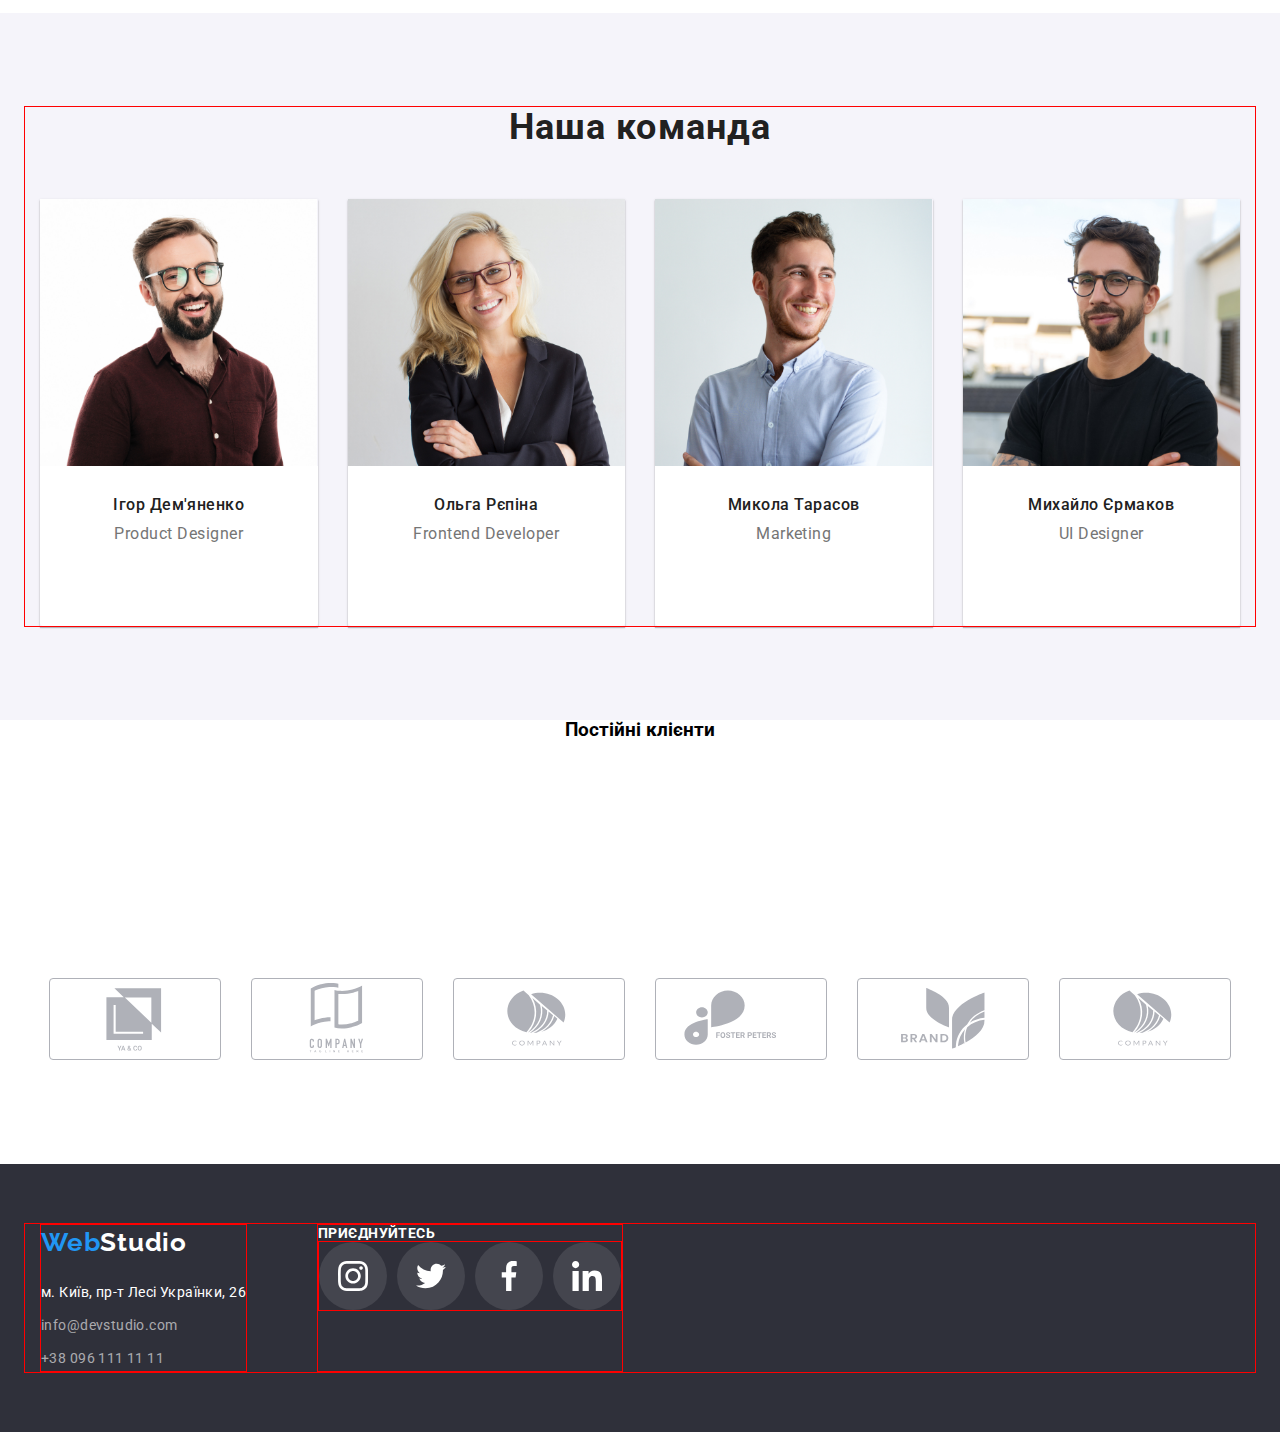
==== commit aff0ef21: "fix" ====
--- a/index.html
+++ b/index.html
@@ -1,29 +1,28 @@
 <!DOCTYPE html>
 <html lang="uk">
-  <head>
-    <meta charset="UTF-8" />
-    <meta name="viewport" content="width=device-width, initial-scale=1.0" />
-    <link rel="preconnect" href="https://fonts.googleapis.com" />
-    <title>Домашння робота номер 4</title>
-    <link rel="preconnect" href="https://fonts.gstatic.com" crossorigin />
-    <link
-      href="https://fonts.googleapis.com/css2?family=Raleway:ital,wght@0,100..900;1,100..900&display=swap"
-      rel="stylesheet"
-    />
-    <link rel="preconnect" href="https://fonts.googleapis.com" />
-    <link rel="preconnect" href="https://fonts.gstatic.com" crossorigin />
-    <link
-      href="https://fonts.googleapis.com/css2?family=Raleway:ital,wght@0,100..900;1,100..900&family=Roboto:ital,wght@0,100;0,300;0,400;0,500;0,700;0,900;1,100;1,300;1,400;1,500;1,700;1,900&display=swap"
-      rel="stylesheet"
-    />
-    <link rel="stylesheet" href="./css/style.css" />
-    <link rel="stylesheet" href="./css/normalize.css">
-    <link rel="stylesheet" href="./css/reset.css">
-  </head>
-  <body>
-    <header class="header">
-      <div class="container header-box">
-        <a href="./index.html" class="header-logo"><span class="header-blue">Web</span>Studio</a>
+
+<head>
+  <meta charset="UTF-8" />
+  <meta name="viewport" content="width=device-width, initial-scale=1.0" />
+  <link rel="preconnect" href="https://fonts.googleapis.com" />
+  <title>Домашння робота номер 4</title>
+  <link rel="preconnect" href="https://fonts.gstatic.com" crossorigin />
+  <link href="https://fonts.googleapis.com/css2?family=Raleway:ital,wght@0,100..900;1,100..900&display=swap"
+    rel="stylesheet" />
+  <link rel="preconnect" href="https://fonts.googleapis.com" />
+  <link rel="preconnect" href="https://fonts.gstatic.com" crossorigin />
+  <link
+    href="https://fonts.googleapis.com/css2?family=Raleway:ital,wght@0,100..900;1,100..900&family=Roboto:ital,wght@0,100;0,300;0,400;0,500;0,700;0,900;1,100;1,300;1,400;1,500;1,700;1,900&display=swap"
+    rel="stylesheet" />
+  <link rel="stylesheet" href="./css/style.css" />
+  <link rel="stylesheet" href="./css/normalize.css">
+  <link rel="stylesheet" href="./css/reset.css">
+</head>
+
+<body>
+  <header class="header">
+    <div class="container header-box">
+      <a href="./index.html" class="header-logo"><span class="header-blue">Web</span>Studio</a>
       <nav class="header-nav">
         <ul class="header-list">
           <li class="header-item">
@@ -37,37 +36,37 @@
           </li>
         </ul>
       </nav>
-        <ul class="contact-list">
-          <li class="contact-item">
-          
-            <svg class="envelope-icon"> 
-              <use href="/symbol.svg#icon-konvert"> 
-            
-              </use>
-            </svg>
-            <a class="contact-link" href="mailto:info@devstudio.com">info@devstudio.com</a>
-          </li>
-          <li class="contact-item">
-            <svg class="smartphone-icon">
-              <use href="/symbol.svg#icon-smartphone">
-
-              </use>
-            </svg>
-           
-            <a class="contact-link" href="tel:+380961111111">+38 096 111 11 11</a>
-          </li>
-        </ul>
+      <ul class="contact-list">
+        <li class="contact-item">
+
+          <svg class="envelope-icon">
+            <use href="/symbol.svg#icon-konvert">
+
+            </use>
+          </svg>
+          <a class="contact-link" href="mailto:info@devstudio.com">info@devstudio.com</a>
+        </li>
+        <li class="contact-item">
+          <svg class="smartphone-icon">
+            <use href="/symbol.svg#icon-smartphone">
+
+            </use>
+          </svg>
+
+          <a class="contact-link" href="tel:+380961111111">+38 096 111 11 11</a>
+        </li>
+      </ul>
     </div>
-    </header>
-    <main>
-      <section class="hero">
-        <div class="container">
+  </header>
+  <main>
+    <section class="hero">
+      <div class="container">
         <h1 class="hero-title">Ефективні рішення для вашого бізнесу</h1>
         <button class="hero-button">Замовити послугу</button>
       </div>
-      </section>  
-      <section class="advantages">
-        <div class="container">
+    </section>
+    <section class="advantages">
+      <div class="container">
         <ul class="advantages-list">
           <li class="advantages-item">
             <h3 class="list-title">УВАГА ДО ДЕТАЛЕЙ</h3>
@@ -98,187 +97,190 @@
           </li>
         </ul>
       </div>
-      </section>
-      <section class="work">
-        <div class="container">
+    </section>
+    <section class="work">
+      <div class="container">
         <h2 class="work-title">Чим займаємося</h2>
         <ul class="work-list">
           <li class="work-item">
-            <img src="./img/program.png" alt="Написання коду" class="work-img"/>
+            <img src="./img/program.png" alt="Написання коду" class="work-img" />
           </li>
           <li class="work-item">
-            <img src="./img/telefon.png" alt="Розробка сайту" class="work-img"/>
+            <img src="./img/telefon.png" alt="Розробка сайту" class="work-img" />
           </li>
           <li class="work-item">
             <img src="./img/tablet.png" alt="Дизайн сайту" class="work-img" />
           </li>
         </ul>
       </div>
-      </section>
-      <section class="team-section">
-        <div class="container">
-          <h2 class="team-title">Наша команда</h2>
+    </section>
+    <section class="team-section">
+      <div class="container">
+        <h2 class="team-title">Наша команда</h2>
         <ul class="team-box">
           <li class="team-item">
-            <img
-              src="./img/igor.jpg"
-              alt="молодяга в коричневій сорочці"
-              class="team-picture"
-            />
-            <div class="team-vraper">
-            <h3 class="team-list">Ігор Дем'яненко</h3>
-            <p class="team-text">Product Designer</p>
-          <ul class="vraper-item">
-            <li class="vraper-list">
-              <svg class="footer-icon">
-                <use href="/symbol.svg#icon-instagram"></use>
-              </svg>
-             <svg class="footer-icon">
-              <use href="/symbol.svg#icon-twitter"></use>
-             </svg>
-              <svg class="footer-icon">
-                <use href="/symbol.svg#icon-facebook"></use>
-              </svg>
-              <svg class="footer-icon">
-                <use href="/symbol.svg#icon-linkedin"></use>
-              </svg>
-          </li>
+            <img src="./img/igor.jpg" alt="молодяга в коричневій сорочці" class="team-picture" />
+            <div class="team-vraper">
+              <h3 class="team-list">Ігор Дем'яненко</h3>
+              <p class="team-text">Product Designer</p>
+              <ul class="vraper-item">
+                <li class="vraper-list">
+                  <svg class="footer-icon">
+                    <use href="/symbol.svg#icon-instagram"></use>
+                  </svg>
+                  <svg class="footer-icon">
+                    <use href="/symbol.svg#icon-twitter"></use>
+                  </svg>
+                  <svg class="footer-icon">
+                    <use href="/symbol.svg#icon-facebook"></use>
+                  </svg>
+                  <svg class="footer-icon">
+                    <use href="/symbol.svg#icon-linkedin"></use>
+                  </svg>
+                </li>
+              </ul>
+          <li class="team-item">
+            <img src="./img/olga.jpg" alt=" жінка в чорному піджаку" class="team-picture" />
+            <div class="team-vraper">
+              <h3 class="team-list">Ольга Рєпіна</h3>
+              <p class="team-text">Frontend Developer</p>
+              <ul class="vraper-item">
+                <li class="vraper-list">
+                  <svg class="footer-icon">
+                    <use href="/symbol.svg#icon-instagram"></use>
+                  </svg>
+                  <svg class="footer-icon">
+                    <use href="/symbol.svg#icon-twitter"></use>
+                  </svg>
+                  <svg class="footer-icon">
+                    <use href="/symbol.svg#icon-facebook"></use>
+                  </svg>
+                  <svg class="footer-icon">
+                    <use href="/symbol.svg#icon-linkedin"></use>
+                  </svg>
+                </li>
+              </ul>
+            </div>
+          </li>
+          <li class="team-item">
+            <img src="./img/mikola.jpg" alt="молодяга в блакиній сорочці" class="team-picture" />
+            <div class="team-vraper">
+              <h3 class="team-list">Микола Тарасов</h3>
+              <p class="team-text">Marketing</p>
+              <ul class="vraper-item">
+                <li class="vraper-list">
+                  <svg class="footer-icon">
+                    <use href="/symbol.svg#icon-instagram"></use>
+                  </svg>
+                  <svg class="footer-icon">
+                    <use href="/symbol.svg#icon-twitter"></use>
+                  </svg>
+                  <svg class="footer-icon">
+                    <use href="/symbol.svg#icon-facebook"></use>
+                  </svg>
+                  <svg class="footer-icon">
+                    <use href="/symbol.svg#icon-linkedin"></use>
+                  </svg>
+                </li>
+              </ul>
+            </div>
+          </li>
+          <li class="team-item">
+            <img src="./img/misha.jpg" alt="молодяга в чорній футболці " class="team-picture" />
+            <div class="team-vraper">
+              <h3 class="team-list">Михайло Єрмаков</h3>
+              <p class="team-text">UI Designer</p>
+              <ul class="vraper-item">
+                <li class="vraper-list">
+
+                  <svg class="footer-instagram">
+                    <use href="/symbol.svg#icon-instagram"></use>
+                  </svg>
+                  <svg class="footer-twitter">
+                    <use href="/symbol.svg#icon-twitter"></use>
+                  </svg>
+                  <svg class="footer-facebook">
+                    <use href="/symbol.svg#icon-facebook"></use>
+                  </svg>
+                  <svg class="footer-linkedin">
+                    <use href="/symbol.svg#icon-linkedin"></use>
+                  </svg>
+                </li>
+              </ul>
+            </div>
+          </li>
+      </div>
+    </section>
+    <section class="loyal-customer">
+      <h3 class="customer-title">Постійні клієнти</h3>
+      <ul class="customer-list">
+        <li class="customer-item"><svg class="customer-icon" fill="#AFB1B8">
+            <use href="/symbol.svg#icon-yaco"></use>
+          </svg></li>
+        <li class="customer-item"><svg class="customer-icon" fill="#AFB1B8">
+            <use href="/symbol.svg#icon-taglinehere"></use>
+          </svg></li>
+        <li class="customer-item"><svg class="customer-icon" fill="#AFB1B8">
+            <use href="/symbol.svg#icon-company"></use>
+          </svg></li>
+        <li class="customer-item"><svg class="customer-icon" fill="#AFB1B8">
+            <use href="/symbol.svg#icon-fosterpeters"></use>
+          </svg></li>
+        <li class="customer-item"><svg class="customer-icon" fill="#AFB1B8">
+            <use href="/symbol.svg#icon-band"></use>
+          </svg></li>
+        <li class="customer-item"><svg class="customer-icon" fill="#AFB1B8">
+            <use href="/symbol.svg#icon-company"></use>
+          </svg></li>
+      </ul>
+    </section>
+  </main>
+  <footer class="footer">
+    <div class="container vraper-footer ">
+      <div class="footer-container">
+        <a href="./index.html" class="footer-logo">
+          <span class="footer-web">Web</span><span class="footer-studio">Studio</span></a>
+
+        <address class="address">
+          <a href="http://surl.li/tvaqo" target="_blank" class="address-link">
+            м. Київ, пр-т Лесі Українки, 26</a>
+          <ul class="footer-list">
+            <li class="footer-item">
+              <a href="mailto:info@devstudio.com" class="footer-link">info@devstudio.com</a>
+            </li>
+            <li class="footer-item">
+              <a href="tel:+380961111111" class="footer-link">+38 096 111 11 11</a>
+            </li>
           </ul>
-          <li class="team-item">
-            <img
-              src="./img/olga.jpg"
-              alt=" жінка в чорному піджаку"
-              class="team-picture"/>
-            <div class="team-vraper">
-            <h3 class="team-list">Ольга Рєпіна</h3>
-            <p class="team-text">Frontend Developer</p>
-          <ul class="vraper-item">
-              <li class="vraper-list">
-                <svg class="footer-icon">
-                  <use href="/symbol.svg#icon-instagram"></use>
-                </svg>
-               <svg class="footer-icon">
-                <use href="/symbol.svg#icon-twitter"></use>
-               </svg>
-                <svg class="footer-icon">
-                  <use href="/symbol.svg#icon-facebook"></use>
-                </svg>
-                <svg class="footer-icon">
-                  <use href="/symbol.svg#icon-linkedin"></use>
-                </svg>
-            </li>
-            </ul>
-          </div>
-          </li>
-          <li class="team-item">
-            <img
-              src="./img/mikola.jpg"
-              alt="молодяга в блакиній сорочці"
-              class="team-picture"
-            />
-            <div class="team-vraper">
-            <h3 class="team-list">Микола Тарасов</h3>
-            <p class="team-text">Marketing</p>
-          <ul class="vraper-item">
-              <li class="vraper-list">
-                <svg class="footer-icon">
-                  <use href="/symbol.svg#icon-instagram"></use>
-                </svg>
-               <svg class="footer-icon">
-                <use href="/symbol.svg#icon-twitter"></use>
-               </svg>
-                <svg class="footer-icon">
-                  <use href="/symbol.svg#icon-facebook"></use>
-                </svg>
-                <svg class="footer-icon">
-                  <use href="/symbol.svg#icon-linkedin"></use>
-                </svg>
-            </li>
-            </ul>
-          </div>
-          </li>
-          <li class="team-item">
-            <img
-              src="./img/misha.jpg"
-              alt="молодяга в чорній футболці "
-              class="team-picture"
-            />
-            <div class="team-vraper">
-            <h3 class="team-list">Михайло Єрмаков</h3>
-            <p class="team-text">UI Designer</p>
-          <ul class="vraper-item">
-              <li class="vraper-list">
-               
-                  <svg class="footer-instagram">
-                    <use href="/symbol.svg#icon-instagram"></use>
-                  </svg>
-                 <svg class="footer-twitter">
-                  <use href="/symbol.svg#icon-twitter"></use>
-                 </svg>
-                  <svg class="footer-facebook">
-                    <use href="/symbol.svg#icon-facebook"></use>
-                  </svg>
-                  <svg class="footer-linkedin">
-                    <use href="/symbol.svg#icon-linkedin"></use>
-                  </svg>
-            </li>
-            </ul>
-          </div>
-          </li>
-        </div>
-      </section>
-      <section class="loyal-customer">
-        <h3 class="customer-title">Постійні клієнти</h3>
-        <ul class="customer-list">
-<li class="customer-item"><svg class="customer-icon" fill="#AFB1B8"><use href="/symbol.svg#icon-yaco" ></use></svg></li>
-<li class="customer-item"><svg class="customer-icon"  fill="#AFB1B8"><use href="/symbol.svg#icon-taglinehere"></use></svg></li>
-<li class="customer-item"><svg class="customer-icon" fill="#AFB1B8"><use href="/symbol.svg#icon-company"></use></svg></li>
-<li class="customer-item"><svg class="customer-icon" fill="#AFB1B8"><use href="/symbol.svg#icon-fosterpeters"></use></svg></li>
-<li class="customer-item"><svg class="customer-icon" fill="#AFB1B8"><use href="/symbol.svg#icon-band"></use></svg></li>
-<li class="customer-item"><svg class="customer-icon" fill="#AFB1B8"><use href="/symbol.svg#icon-company"></use></svg></li>
-</ul>
-      </section>
-    </main>
-    <footer class="footer">
-      <div class="container vraper-footer ">
-        <div class="footer-container">
-      <a href="./index.html" class="footer-logo">
-        <span class="footer-web">Web</span ><span class="footer-studio">Studio</span></a>
-        
-      <address class="address">
-        <a href="http://surl.li/tvaqo" target="_blank" class="address-link">
-          м. Київ, пр-т Лесі Українки, 26</a>
-        <ul class="footer-list">
-          <li class="footer-item">
-            <a href="mailto:info@devstudio.com" class="footer-link"
-              >info@devstudio.com</a>
-          </li>
-          <li class="footer-item">
-            <a href="tel:+380961111111" class="footer-link"
-              >+38 096 111 11 11</a
-            >
-          </li>
-        </ul>
-      </div>
-        <ul class="list-icon">
-           <li class="item-icon">
-            <h4 class="footer-title">приєднуйтесь</h4>
-            <svg class="footer-icon">
-              <use href="/symbol.svg#icon-instagram"></use>
-            </svg>
-            <svg class="footer-icon">
-              <use href="/symbol.svg#icon-twitter"></use>
-            </svg>
-            <svg class="footer-icon">
-              <use href="/symbol.svg#icon-facebook"></use>
-            </svg>
-            <svg class="footer-icon">
-              <use href="/symbol.svg#icon-linkedin"></use>
-            </svg>
-          </li>
-        </ul>
+      </div>
+      <div class="social-wrapper">
+      <h4 class="footer-title">приєднуйтесь</h4>
+      <ul class="list-icon">
+        <li class="item-icon">
+          <svg class="footer-icon">
+            <use href="/symbol.svg#icon-instagram"></use>
+          </svg>
+        </li>
+        <li class="item-icon">
+          <svg class="footer-icon">
+            <use href="/symbol.svg#icon-twitter"></use>
+          </svg>
+        </li>
+        <li class="item-icon">
+          <svg class="footer-icon">
+            <use href="/symbol.svg#icon-facebook"></use>
+          </svg>
+        </li>
+        <li class="item-icon">
+          <svg class="footer-icon">
+            <use href="/symbol.svg#icon-linkedin"></use>
+          </svg>
+        </li>
+      </ul>
+    </div>
       </address>
-      </div>
-    </footer>
-  </body>
-</html>
+    </div>
+  </footer>
+</body>
+
+</html>--- a/css/style.css
+++ b/css/style.css
@@ -86,7 +86,7 @@
   all: unset;
   width: 16px;
   height: 12px;
- 
+
 }
 
 .smartphone-icon:hover {
@@ -98,6 +98,7 @@
   width: 10px;
   height: 16px;
 }
+
 .contact-link:hover {
   color: var(--accent-color);
 }
@@ -111,16 +112,15 @@
 }
 
 .hero {
-  background-image: linear-gradient(
-      rgba(47, 48, 58, 0.4),
-      rgba(47, 48, 58, 0.4)
-    ),
+  background-image: linear-gradient(rgba(47, 48, 58, 0.4),
+      rgba(47, 48, 58, 0.4)),
     url(../img/zal.jpg);
   padding-top: 200px;
   padding-bottom: 200px;
   text-align: center;
   background-size: cover;
 }
+
 .hero-title {
   color: var(--main-background);
   width: 696px;
@@ -135,6 +135,7 @@
   margin-left: auto;
   margin-right: auto;
 }
+
 .hero-button {
   background-color: var(--accent-color);
   color: var(--main-background);
@@ -363,8 +364,16 @@
 }
 
 .item-icon {
-  margin-left: 70px;
-  margin-bottom: 164px;
+  /* margin-left: 70px;
+  margin-bottom: 164px; */
+padding: 12px;
+border-radius: 50%;
+background-color: rgba(255, 255, 255, 0.10);
+width: 44px;
+height: 44px;
+justify-content: center;
+align-items: center;
+display: flex;
 }
 
 .customer-list {
@@ -379,15 +388,18 @@
   border: 1px solid #afb1b8;
   width: 170px;
   height: 80px;
-  
+
 }
 
 .customer-icon:hover {
- fill: var(--accent-color);
+  fill: var(--accent-color);
 }
 
 .list-icon {
   border: 1px solid red;
+  display: flex;
+  gap: 10px;
+  
 }
 
 .footer-title {
@@ -408,30 +420,21 @@
   margin-top: 32px;
 }
 
-.footer-instagram {
-  height: 20px;
-  width: 20px;
-  gap: 34px;
-  margin-top: 32px;
-}
-
-.footer-twitter {
-  height: 20px;
-  width: 20px;
-  gap: 34px;
-  margin-top: 32px;
-}
-
-.footer-facebook {
-  height: 20px;
-  width: 20px;
-  gap: 34px;
-  margin-top: 32px;
-}
-
-.footer-linkedin {
-  height: 20px;
-  width: 20px;
-  gap: 34px;
-  margin-top: 32px;
-}
+.social-wrapper {
+  border: 1px solid red;
+  margin-left: 70px;
+} 
+
+.footer-icon {
+  height: 30px;
+  width: 30px;
+  fill:#fff;
+}
+
+.item-icon:hover {
+  background-color: var(--accent-color);
+  cursor: pointer;
+}
+
+
+
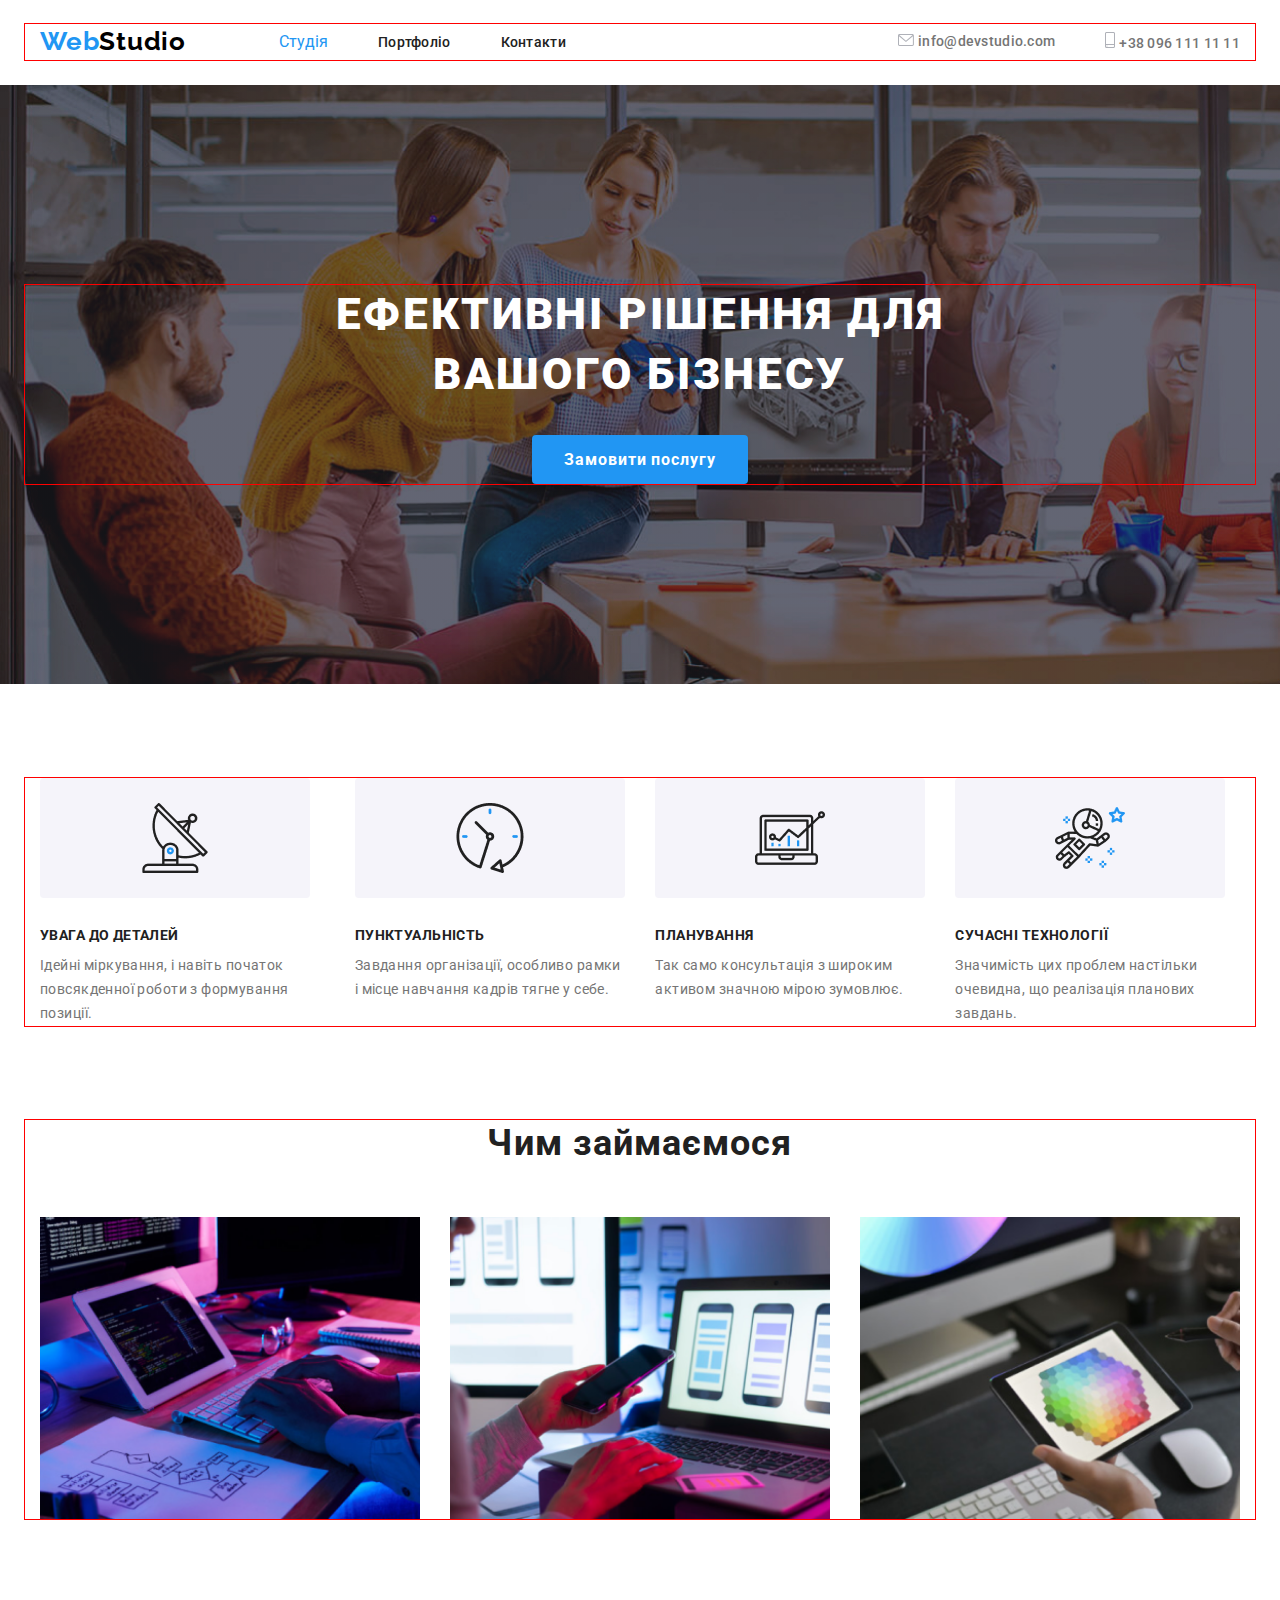
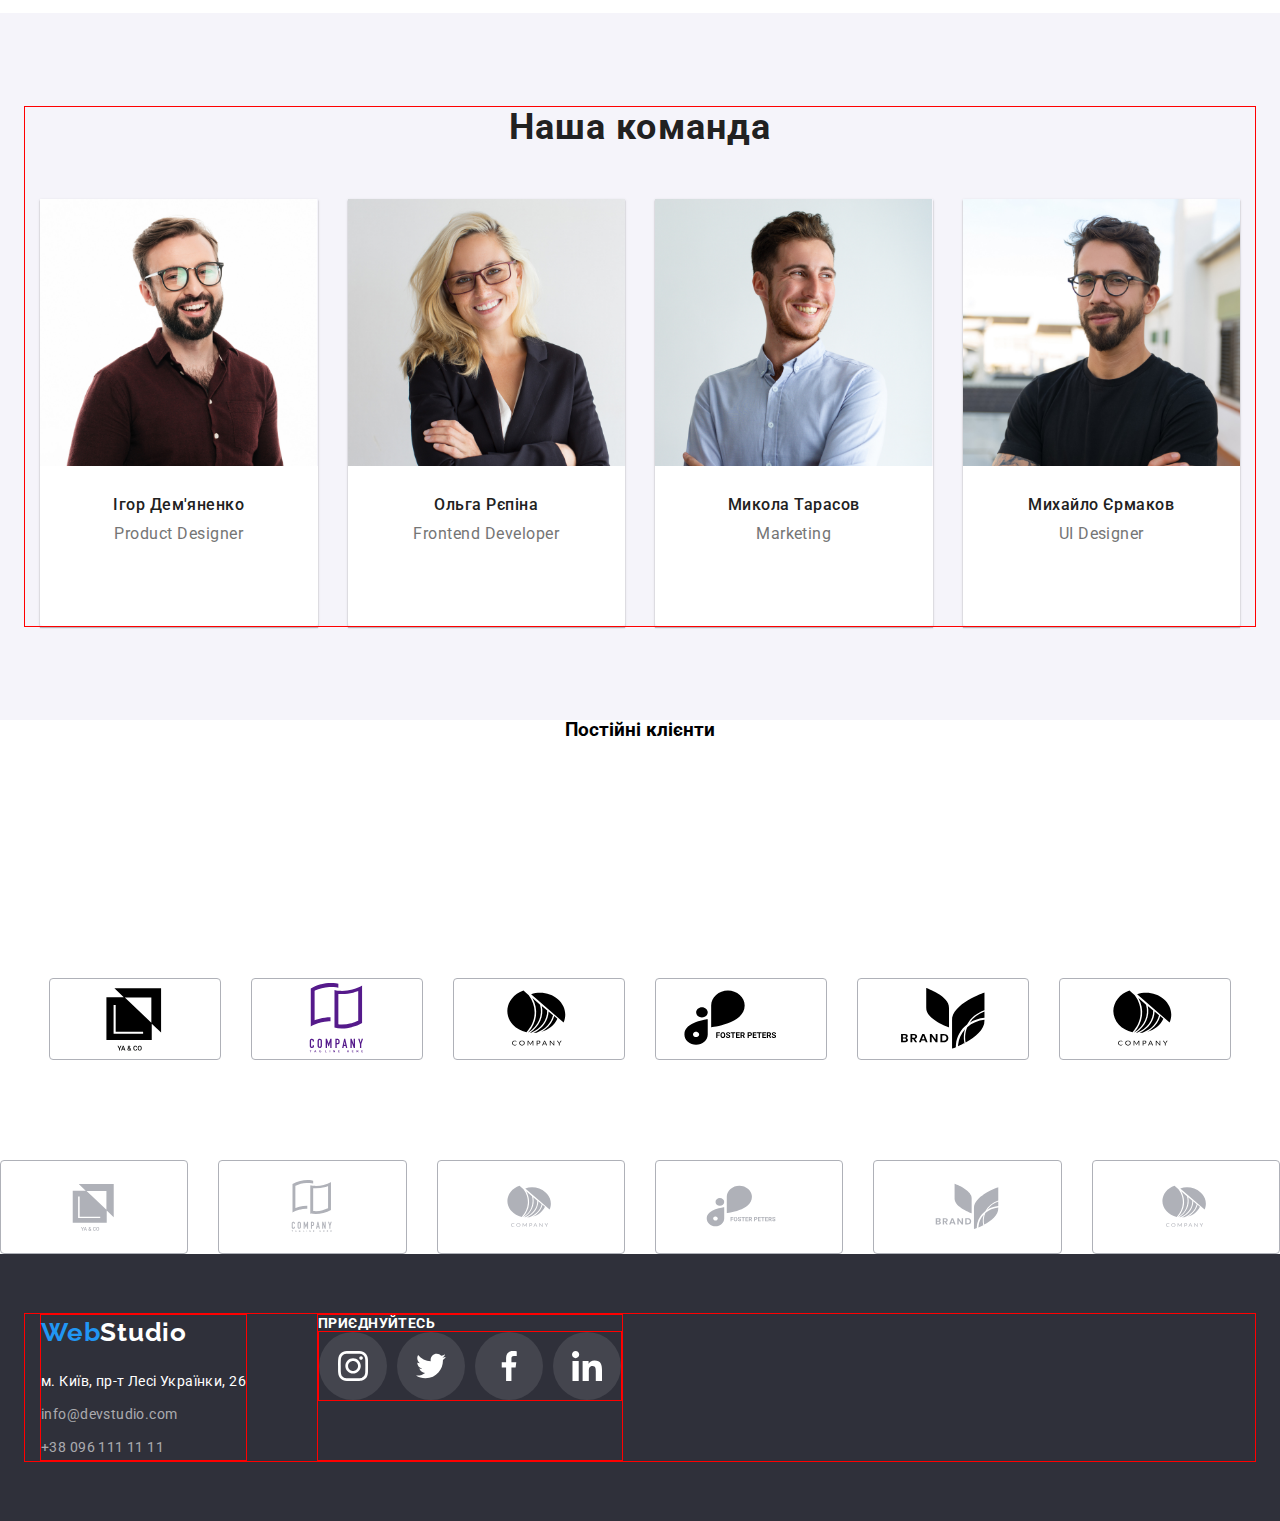
==== commit 93ced118: "fill" ====
--- a/index.html
+++ b/index.html
@@ -40,7 +40,7 @@
         <li class="contact-item">
 
           <svg class="envelope-icon">
-            <use href="/symbol.svg#icon-konvert">
+            <use href="symbol.svg#icon-konvert">
 
             </use>
           </svg>
@@ -48,7 +48,7 @@
         </li>
         <li class="contact-item">
           <svg class="smartphone-icon">
-            <use href="/symbol.svg#icon-smartphone">
+            <use href="symbol.svg#icon-smartphone">
 
             </use>
           </svg>
@@ -126,16 +126,16 @@
               <ul class="vraper-item">
                 <li class="vraper-list">
                   <svg class="footer-icon">
-                    <use href="/symbol.svg#icon-instagram"></use>
-                  </svg>
-                  <svg class="footer-icon">
-                    <use href="/symbol.svg#icon-twitter"></use>
-                  </svg>
-                  <svg class="footer-icon">
-                    <use href="/symbol.svg#icon-facebook"></use>
-                  </svg>
-                  <svg class="footer-icon">
-                    <use href="/symbol.svg#icon-linkedin"></use>
+                    <use href="symbol.svg#icon-instagram"></use>
+                  </svg>
+                  <svg class="footer-icon">
+                    <use href="symbol.svg#icon-twitter"></use>
+                  </svg>
+                  <svg class="footer-icon">
+                    <use href="symbol.svg#icon-facebook"></use>
+                  </svg>
+                  <svg class="footer-icon">
+                    <use href="symbol.svg#icon-linkedin"></use>
                   </svg>
                 </li>
               </ul>
@@ -147,16 +147,16 @@
               <ul class="vraper-item">
                 <li class="vraper-list">
                   <svg class="footer-icon">
-                    <use href="/symbol.svg#icon-instagram"></use>
-                  </svg>
-                  <svg class="footer-icon">
-                    <use href="/symbol.svg#icon-twitter"></use>
-                  </svg>
-                  <svg class="footer-icon">
-                    <use href="/symbol.svg#icon-facebook"></use>
-                  </svg>
-                  <svg class="footer-icon">
-                    <use href="/symbol.svg#icon-linkedin"></use>
+                    <use href="symbol.svg#icon-instagram"></use>
+                  </svg>
+                  <svg class="footer-icon">
+                    <use href="symbol.svg#icon-twitter"></use>
+                  </svg>
+                  <svg class="footer-icon">
+                    <use href="symbol.svg#icon-facebook"></use>
+                  </svg>
+                  <svg class="footer-icon">
+                    <use href="symbol.svg#icon-linkedin"></use>
                   </svg>
                 </li>
               </ul>
@@ -170,16 +170,16 @@
               <ul class="vraper-item">
                 <li class="vraper-list">
                   <svg class="footer-icon">
-                    <use href="/symbol.svg#icon-instagram"></use>
-                  </svg>
-                  <svg class="footer-icon">
-                    <use href="/symbol.svg#icon-twitter"></use>
-                  </svg>
-                  <svg class="footer-icon">
-                    <use href="/symbol.svg#icon-facebook"></use>
-                  </svg>
-                  <svg class="footer-icon">
-                    <use href="/symbol.svg#icon-linkedin"></use>
+                    <use href="symbol.svg#icon-instagram"></use>
+                  </svg>
+                  <svg class="footer-icon">
+                    <use href="symbol.svg#icon-twitter"></use>
+                  </svg>
+                  <svg class="footer-icon">
+                    <use href="symbol.svg#icon-facebook"></use>
+                  </svg>
+                  <svg class="footer-icon">
+                    <use href="symbol.svg#icon-linkedin"></use>
                   </svg>
                 </li>
               </ul>
@@ -194,16 +194,16 @@
                 <li class="vraper-list">
 
                   <svg class="footer-instagram">
-                    <use href="/symbol.svg#icon-instagram"></use>
+                   <use href="symbol.svg#icon-instagram" fill="#AFB1B8"></use>
                   </svg>
                   <svg class="footer-twitter">
-                    <use href="/symbol.svg#icon-twitter"></use>
+                    <use href="symbol.svg#icon-twitter"></use>
                   </svg>
                   <svg class="footer-facebook">
-                    <use href="/symbol.svg#icon-facebook"></use>
+                    <use href="symbol.svg#icon-facebook"></use>
                   </svg>
                   <svg class="footer-linkedin">
-                    <use href="/symbol.svg#icon-linkedin"></use>
+                    <use href="symbol.svg#icon-linkedin"></use>
                   </svg>
                 </li>
               </ul>
@@ -214,24 +214,70 @@
     <section class="loyal-customer">
       <h3 class="customer-title">Постійні клієнти</h3>
       <ul class="customer-list">
-        <li class="customer-item"><svg class="customer-icon" fill="#AFB1B8">
-            <use href="/symbol.svg#icon-yaco"></use>
-          </svg></li>
-        <li class="customer-item"><svg class="customer-icon" fill="#AFB1B8">
-            <use href="/symbol.svg#icon-taglinehere"></use>
-          </svg></li>
-        <li class="customer-item"><svg class="customer-icon" fill="#AFB1B8">
-            <use href="/symbol.svg#icon-company"></use>
-          </svg></li>
-        <li class="customer-item"><svg class="customer-icon" fill="#AFB1B8">
-            <use href="/symbol.svg#icon-fosterpeters"></use>
-          </svg></li>
-        <li class="customer-item"><svg class="customer-icon" fill="#AFB1B8">
-            <use href="/symbol.svg#icon-band"></use>
-          </svg></li>
-        <li class="customer-item"><svg class="customer-icon" fill="#AFB1B8">
-            <use href="/symbol.svg#icon-company"></use>
-          </svg></li>
+        <li class="customer-item"><svg class="customer-icon" >
+            <use href="symbol.svg#icon-yaco" ></use>
+          </svg></li>
+        <li class="customer-item"><a class="customer-link" href=""><svg class="customer-icon">
+            <use href="symbol.svg#icon-taglinehere" class="use"></use>
+          </svg></a></li>
+        <li class="customer-item"><svg class="customer-icon">
+            <use href="symbol.svg#icon-company"></use>
+          </svg></li>
+        <li class="customer-item"><svg class="customer-icon" >
+            <use href="symbol.svg#icon-fosterpeters"></use>
+          </svg></li>
+        <li class="customer-item"><svg class="customer-icon">
+            <use href="symbol.svg#icon-band"></use>
+          </svg></li>
+        <li class="customer-item"><svg class="customer-icon">
+            <use href="symbol.svg#icon-company"></use>
+          </svg></li>
+      </ul>
+    </section>
+    <section>
+      <ul class="clients__list">
+        <li class="clients__item">
+          <a class="clients__link" href="" aria-label="іконка">
+            <svg class="clients__icon" width="106" height="60">
+              <use href="symbol.svg#icon-yaco" ></use>
+            </svg>
+          </a>
+        </li>
+        <li class="clients__item">
+          <a class="clients__link" href="" aria-label="іконка">
+            <svg class="clients__icon" width="106" height="60">
+              <use href="symbol.svg#icon-taglinehere"></use>
+            </svg>
+          </a>
+        </li>
+        <li class="clients__item">
+          <a class="clients__link" href="" aria-label="іконка">
+            <svg class="clients__icon" width="106" height="60">
+              <use href="symbol.svg#icon-company"></use>
+            </svg>
+          </a>
+        </li>
+        <li class="clients__item">
+          <a class="clients__link" href="" aria-label="іконка">
+            <svg class="clients__icon" width="106" height="60">
+              <use href="symbol.svg#icon-fosterpeters"></use>
+            </svg>
+          </a>
+        </li>
+        <li class="clients__item">
+          <a class="clients__link" href="" aria-label="іконка">
+            <svg class="clients__icon" width="106" height="60">
+              <use href="symbol.svg#icon-band"></use>
+            </svg>
+          </a>
+        </li>
+        <li class="clients__item">
+          <a class="clients__link" href="" aria-label="іконка">
+            <svg class="clients__icon" width="106" height="60">
+              <use href="symbol.svg#icon-company"></use>
+            </svg>
+          </a>
+        </li>
       </ul>
     </section>
   </main>
@@ -258,22 +304,22 @@
       <ul class="list-icon">
         <li class="item-icon">
           <svg class="footer-icon">
-            <use href="/symbol.svg#icon-instagram"></use>
+            <use href="symbol.svg#icon-instagram"></use>
           </svg>
         </li>
         <li class="item-icon">
           <svg class="footer-icon">
-            <use href="/symbol.svg#icon-twitter"></use>
+            <use href="symbol.svg#icon-twitter"></use>
           </svg>
         </li>
         <li class="item-icon">
           <svg class="footer-icon">
-            <use href="/symbol.svg#icon-facebook"></use>
+            <use href="symbol.svg#icon-facebook"></use>
           </svg>
         </li>
         <li class="item-icon">
           <svg class="footer-icon">
-            <use href="/symbol.svg#icon-linkedin"></use>
+            <use href="symbol.svg#icon-linkedin"></use>
           </svg>
         </li>
       </ul>
--- a/css/style.css
+++ b/css/style.css
@@ -388,11 +388,71 @@
   border: 1px solid #afb1b8;
   width: 170px;
   height: 80px;
+  fill: currentColor;
+  display: block;
+
+
+}
+
+.clients__list {
+  display: -webkit-box;
+  display: -ms-flexbox;
+  display: flex;
+  -ms-flex-wrap: wrap;
+  flex-wrap: wrap;
+  gap: 30px;
+}
+
+.clients__item {
+  width: calc((100% - 150px) / 6);
+}
+
+.clients__link {
+  display: -webkit-box;
+  display: -ms-flexbox;
+  display: flex;
+  -webkit-box-align: center;
+  -ms-flex-align: center;
+  align-items: center;
+  margin: 0;
+  padding: 16px 0;
+  border-radius: 4px;
+  color: #afb1b8;
+  border: 1px solid #afb1b8;
+  -webkit-transition: color 250ms cubic-bezier(0.4, 0, 0.2, 1), border 250ms cubic-bezier(0.4, 0, 0.2, 1);
+  transition: color 250ms cubic-bezier(0.4, 0, 0.2, 1), border 250ms cubic-bezier(0.4, 0, 0.2, 1);
+}
+
+.clients__link:hover, .clients__link:focus {
+  border: 1px solid #2196f3;
+  color: #188ce8;
+}
+
+.clients__icon {
+  display: block;
+  width: 100%;
+  fill: currentColor;
+  height: 60px;
+}
+
+.use {
+  fill: #AFB1B8;
+
+}
+
+.use:hover{
+  fill: var(--accent-color) !important; 
+}
+
+.customer-link {
 
 }
 
 .customer-icon:hover {
-  fill: var(--accent-color);
+fill:var(--accent-color) !important;
+
+  /* background-color: var(--accent-color); */
+
 }
 
 .list-icon {
